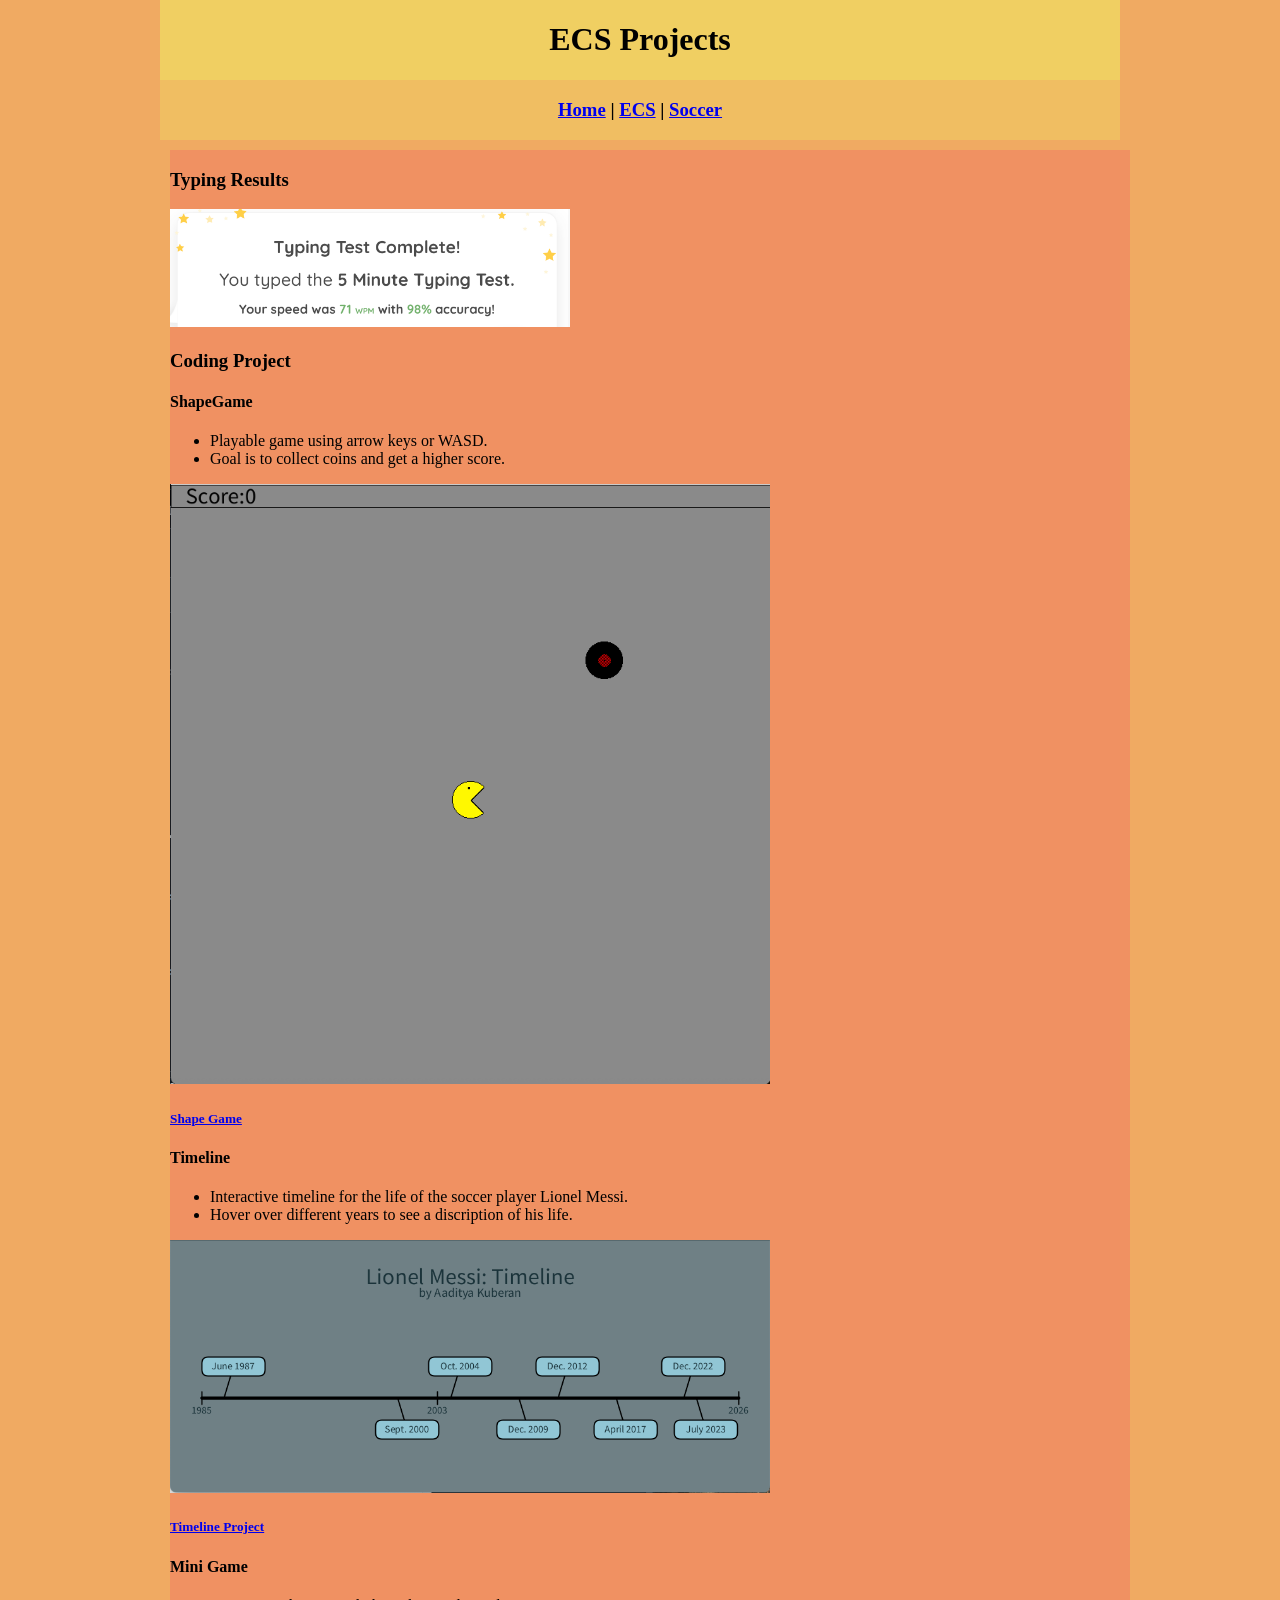
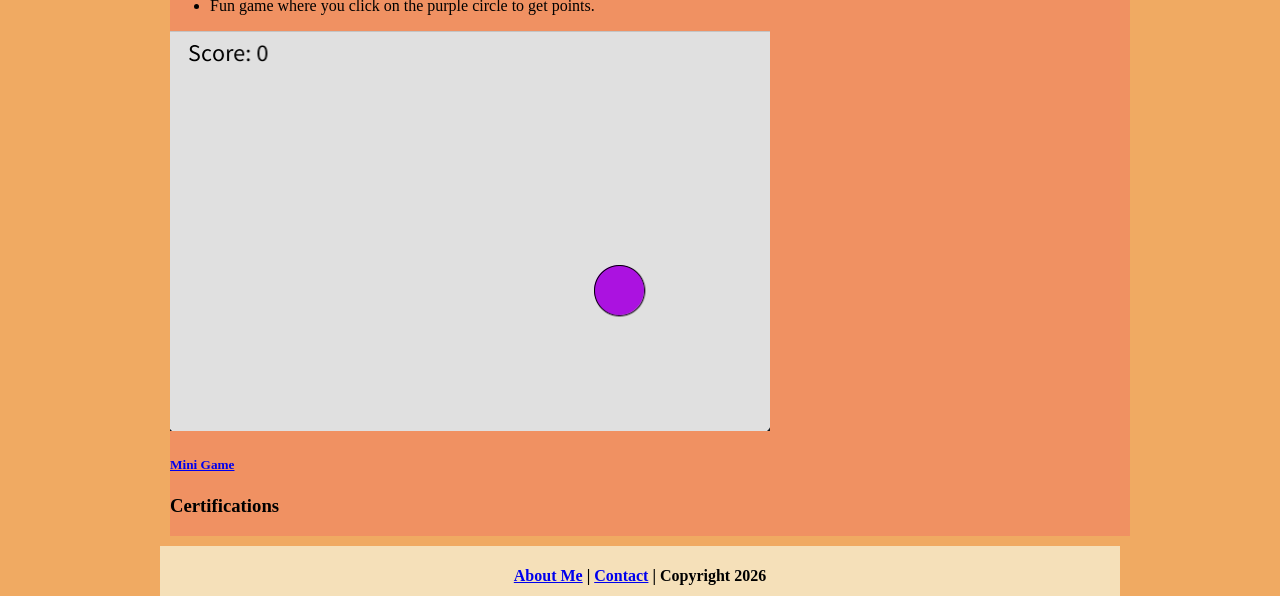
==== ECS/index.html @ 4d8dfa86 "Update index.html" ====
<!DOCTYPE html>
<html class="homePage">
<head>
	<!-- This is a comment! Text here will be ignored by the browser. -->
	<meta charset="UTF-8">
	<title>ECS Projects</title>
	<link href="../myCSS.css" rel="stylesheet" type="text/css">
</head>
<body>
<div class="container">
  <div class="header">
  	<h1>ECS Projects</h1>
  </div>
  <div class="nav">
    <h3><a href="../index.html">Home</a> | <a href="index.html">ECS</a> | <a href="../Soccer/index.html">Soccer</a></h3>
  </div>
  <div class="content">
	<h3>Typing Results</h3>
	  <img src="../images/TypingSpeedTest.png" alt="Typing Speed" width="400"/>
	<h3>Coding Project</h3>
	  <h4> ShapeGame </h4>
 		<ul>
			<li> Playable game using arrow keys or WASD. </li>
 			<li> Goal is to collect coins and get a higher score.</li>
 		</ul>
  		<img src="../images/Shapegame.png" alt="Shape" width="600" >
		<h5> <a href="ShapeGame.pde">Shape Game</a></h5>
	  <h4> Timeline </h4>
		 <ul>
			 <li>Interactive timeline for the life of the soccer player Lionel Messi.</li>
			 <li>Hover over different years to see a discription of his life.</li>
		 </ul>
		 <img src="../images/Timeline.png" alt="Timeline" width="600" >
		 <h5><a href="timeline.pde">Timeline Project</a></h5>
	  <h4> Mini Game </h4>
		 <ul>
			 <li>Fun game where you click on the purple circle to get points.</li>
		 </ul>
		 <img src="../images/Minigame.png" alt="Mini Game" width="600" >
		 <h5><a href="Mini_Game.pde">Mini Game</a></h5>
	<h3>Certifications</h3>
  </div>
  <div class="footer">
    <h4><a href="../aboutme.html">About Me</a> | <a href="mailto:425602@graniteschools.org">Contact</a> | Copyright 2026</h4>
  </div>
</div>
</body>
</html>
---- myCSS.css ----
@charset "UTF-8";
/* This is a comment! Text here will be ignored by the browser. */
body {
	margin: 0 auto;
}
.homePage {
	background: #F0AA62;
}
.container {
	width: 960px;
	margin: 0 auto;
}
.header {
	background: #F0CF62;
	text-align: center;
	margin: 0px;
	padding: 5;
	float: left;
	width: 100%;
	height: 80px;
	
}
.nav {
	background: #F0BE62;
	margin: 0px;
	padding: 5;
	float: left;
	width: 100%;
	height: 60px;
	text-align: center;
}
.content {
	background: #F09162;
	margin: 10px;
	float: left;
	width: 100%;
	text-align: left;
}
.footer {
	background: #F5E0B9;
	margin: 0px;
	float: left;
	width: 100%;
	height: 50px;
	text-align: center;
}
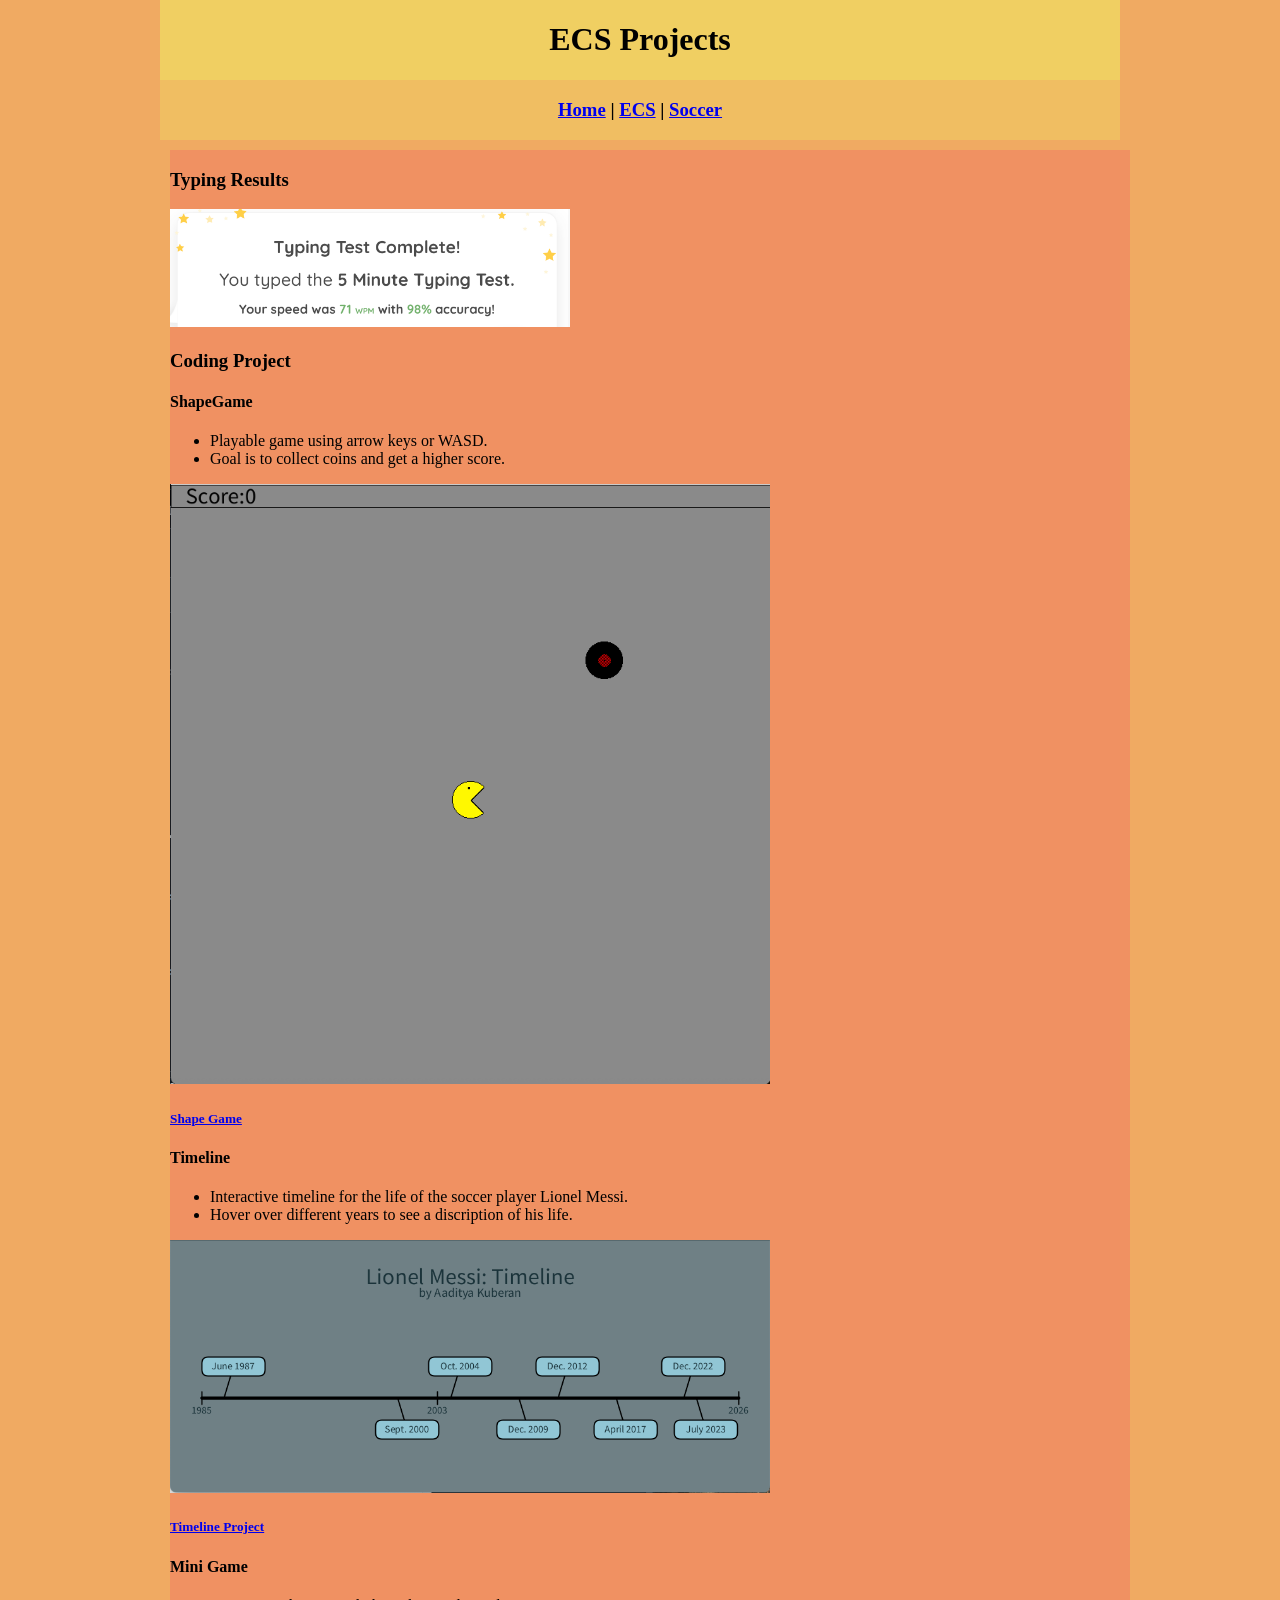
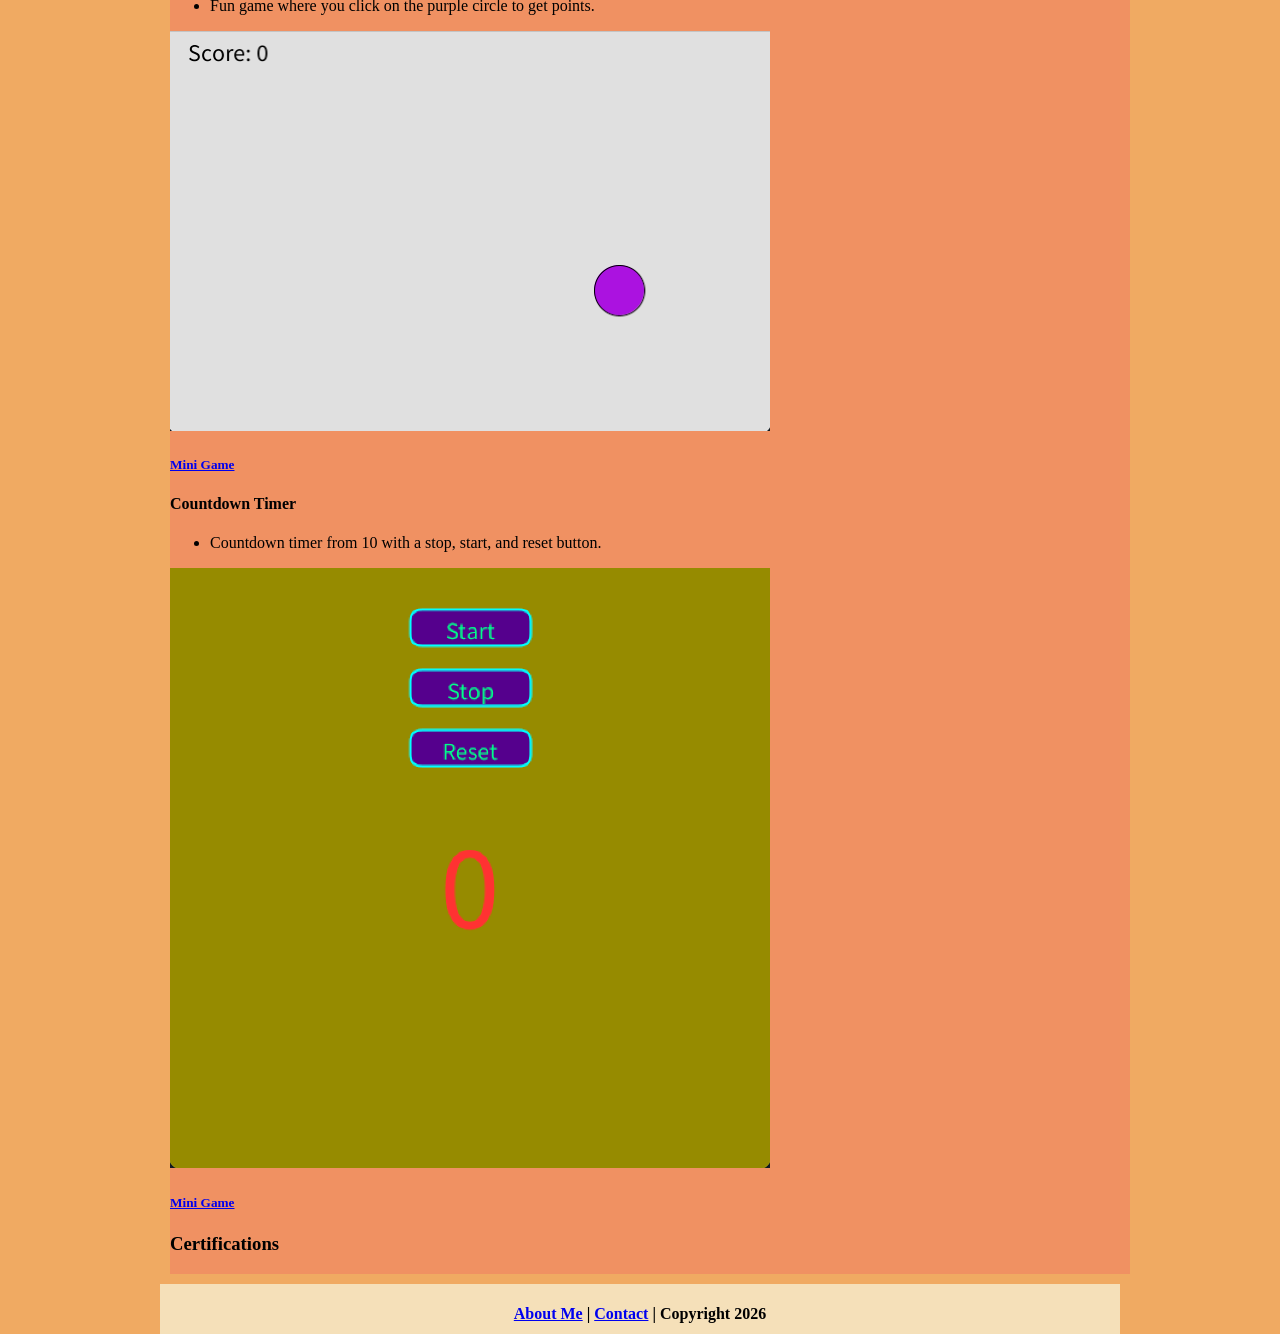
==== commit be4fd5ba: "Update index.html" ====
--- a/ECS/index.html
+++ b/ECS/index.html
@@ -38,6 +38,12 @@
 		 </ul>
 		 <img src="../images/Minigame.png" alt="Mini Game" width="600" >
 		 <h5><a href="Mini_Game.pde">Mini Game</a></h5>
+	  <h4> Countdown Timer </h4>
+		 <ul>
+			 <li>Countdown timer from 10 with a stop, start, and reset button.</li>
+		 </ul>
+		 <img src="../images/timer.png" alt="Countdown Timer" width="600" >
+		 <h5><a href="Timer.pde.zip">Mini Game</a></h5>
 	<h3>Certifications</h3>
   </div>
   <div class="footer">
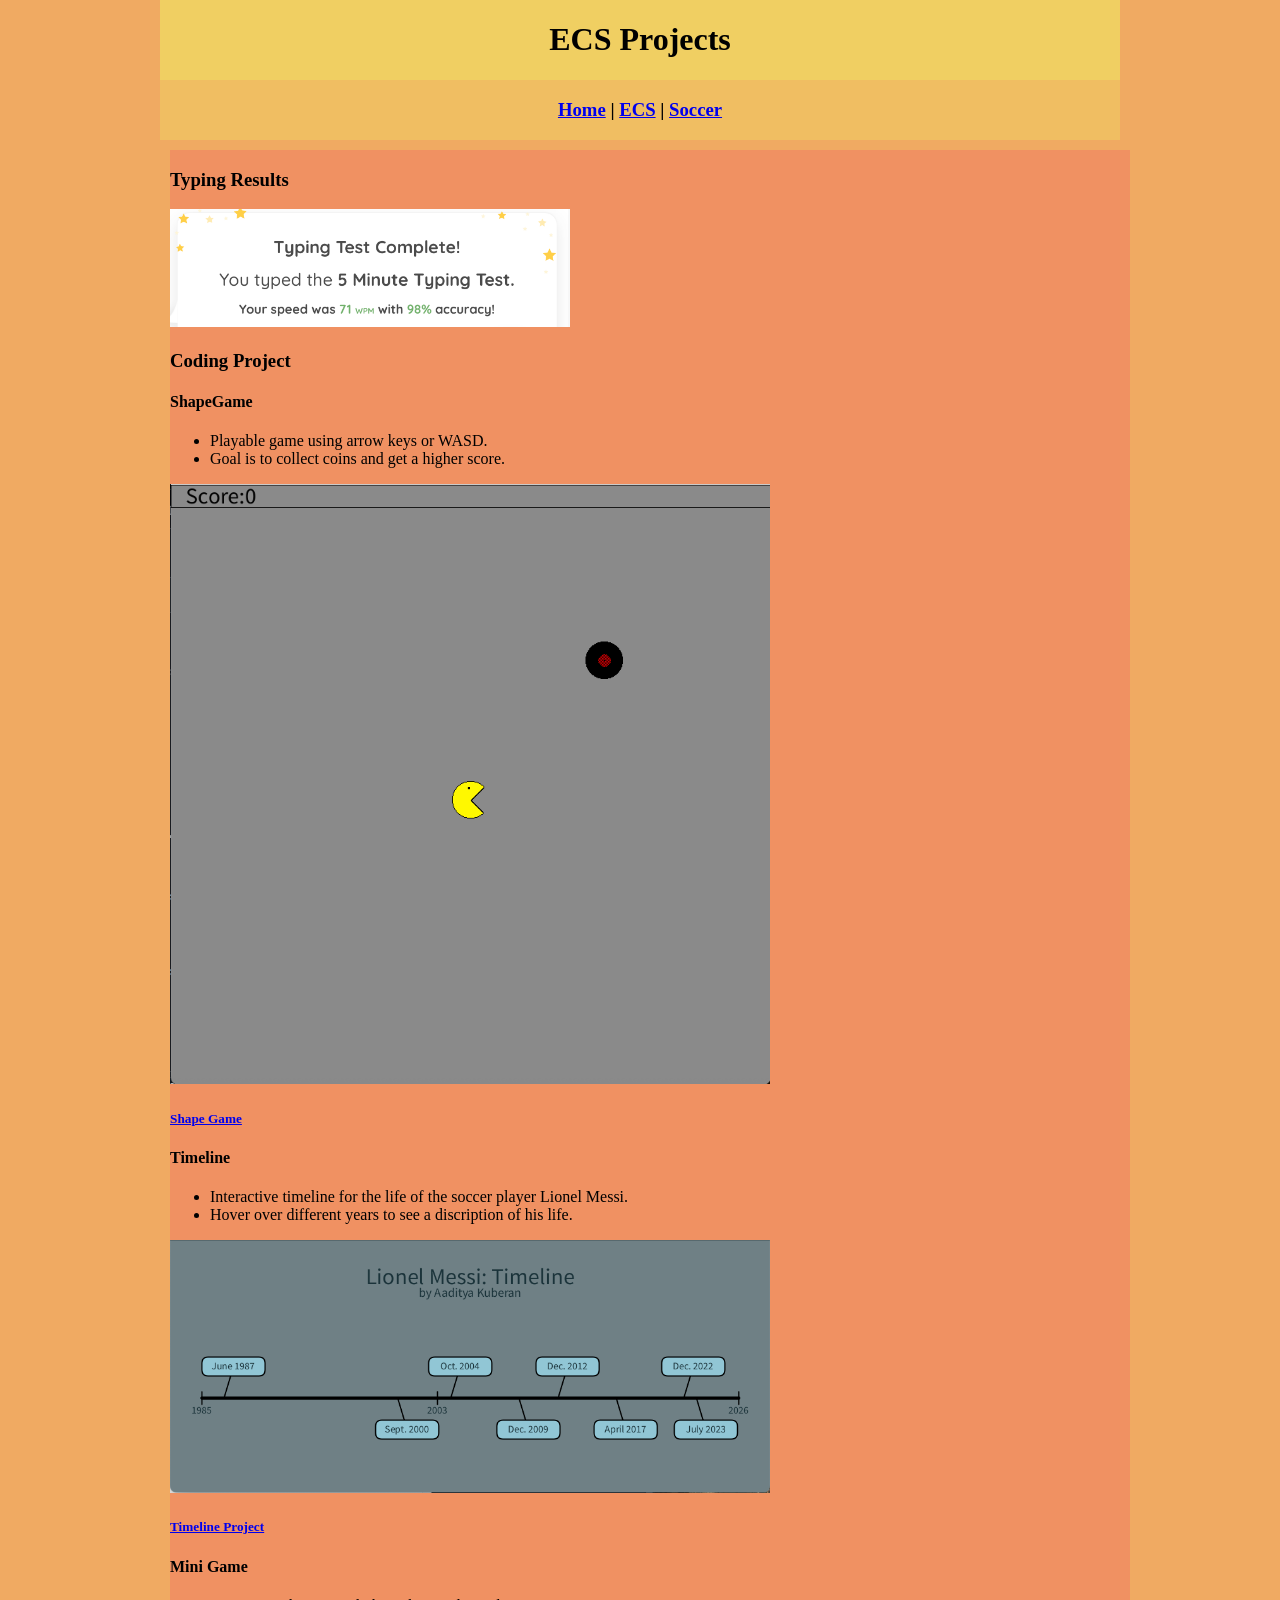
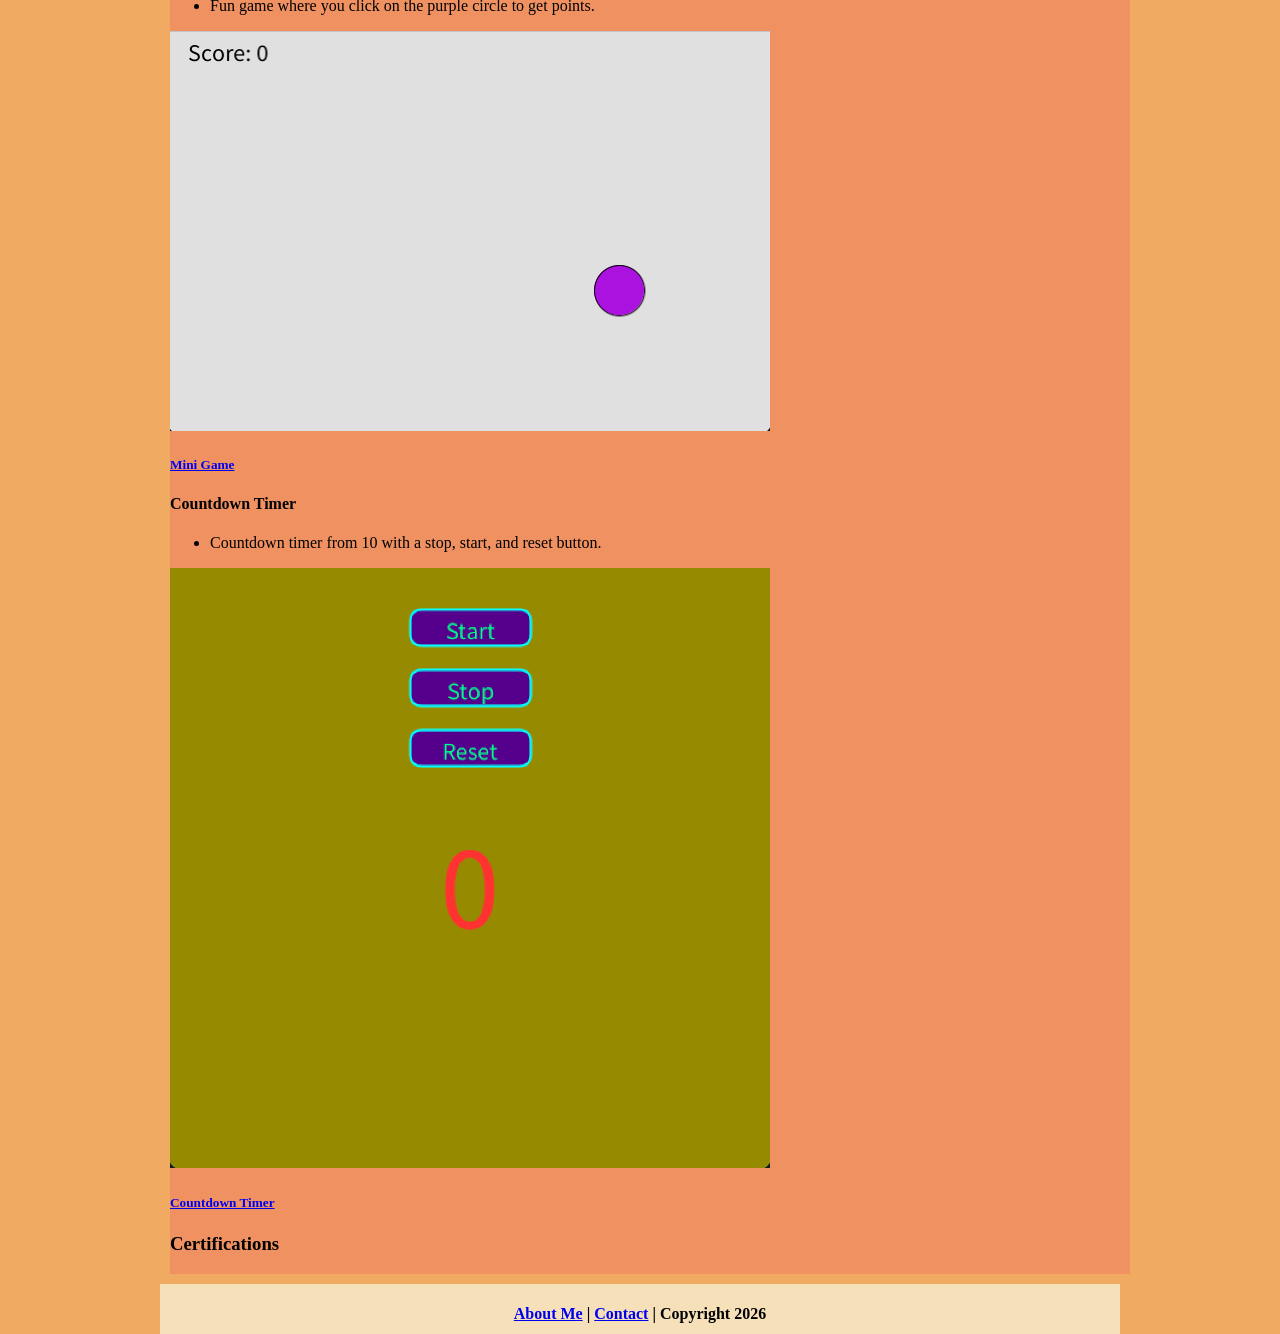
==== commit 1c8ff05a: "Update index.html" ====
--- a/ECS/index.html
+++ b/ECS/index.html
@@ -43,7 +43,7 @@
 			 <li>Countdown timer from 10 with a stop, start, and reset button.</li>
 		 </ul>
 		 <img src="../images/timer.png" alt="Countdown Timer" width="600" >
-		 <h5><a href="Timer.pde.zip">Mini Game</a></h5>
+		 <h5><a href="Timer.pde.zip">Countdown Timer</a></h5>
 	<h3>Certifications</h3>
   </div>
   <div class="footer">
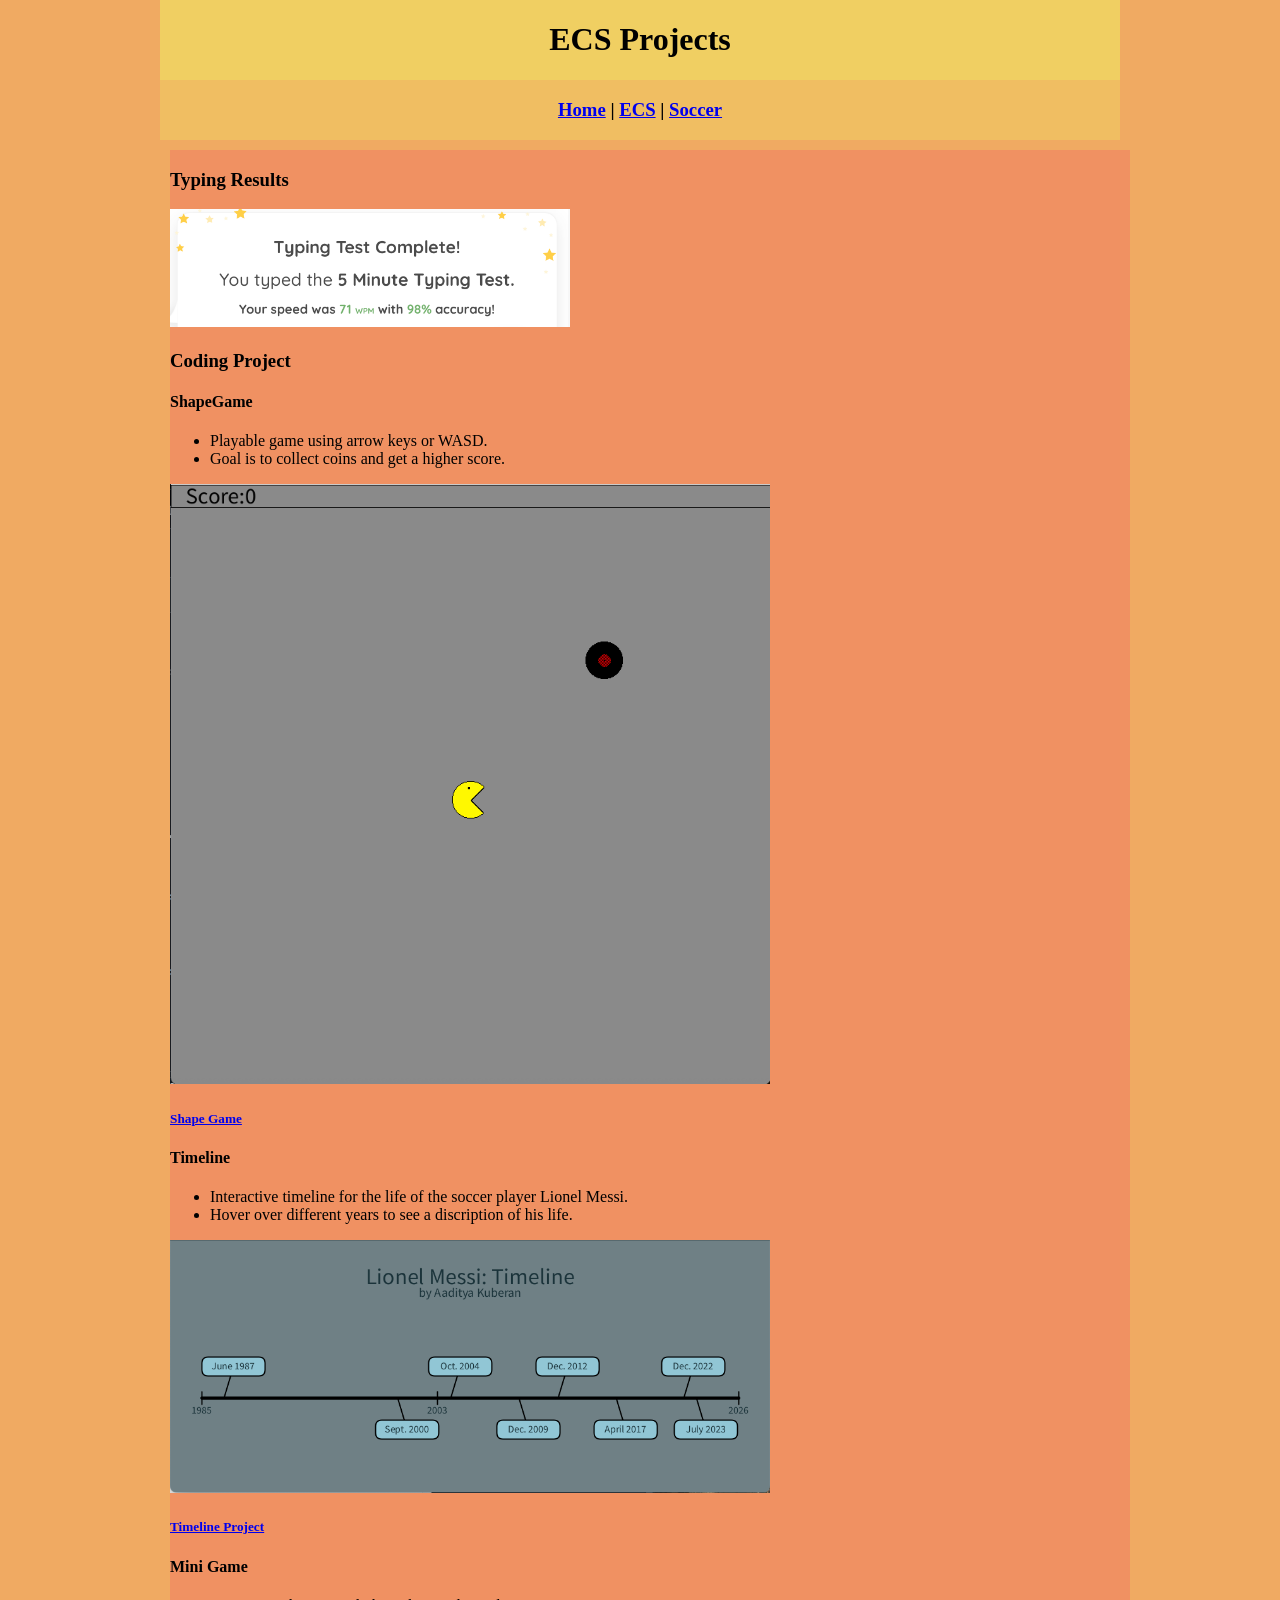
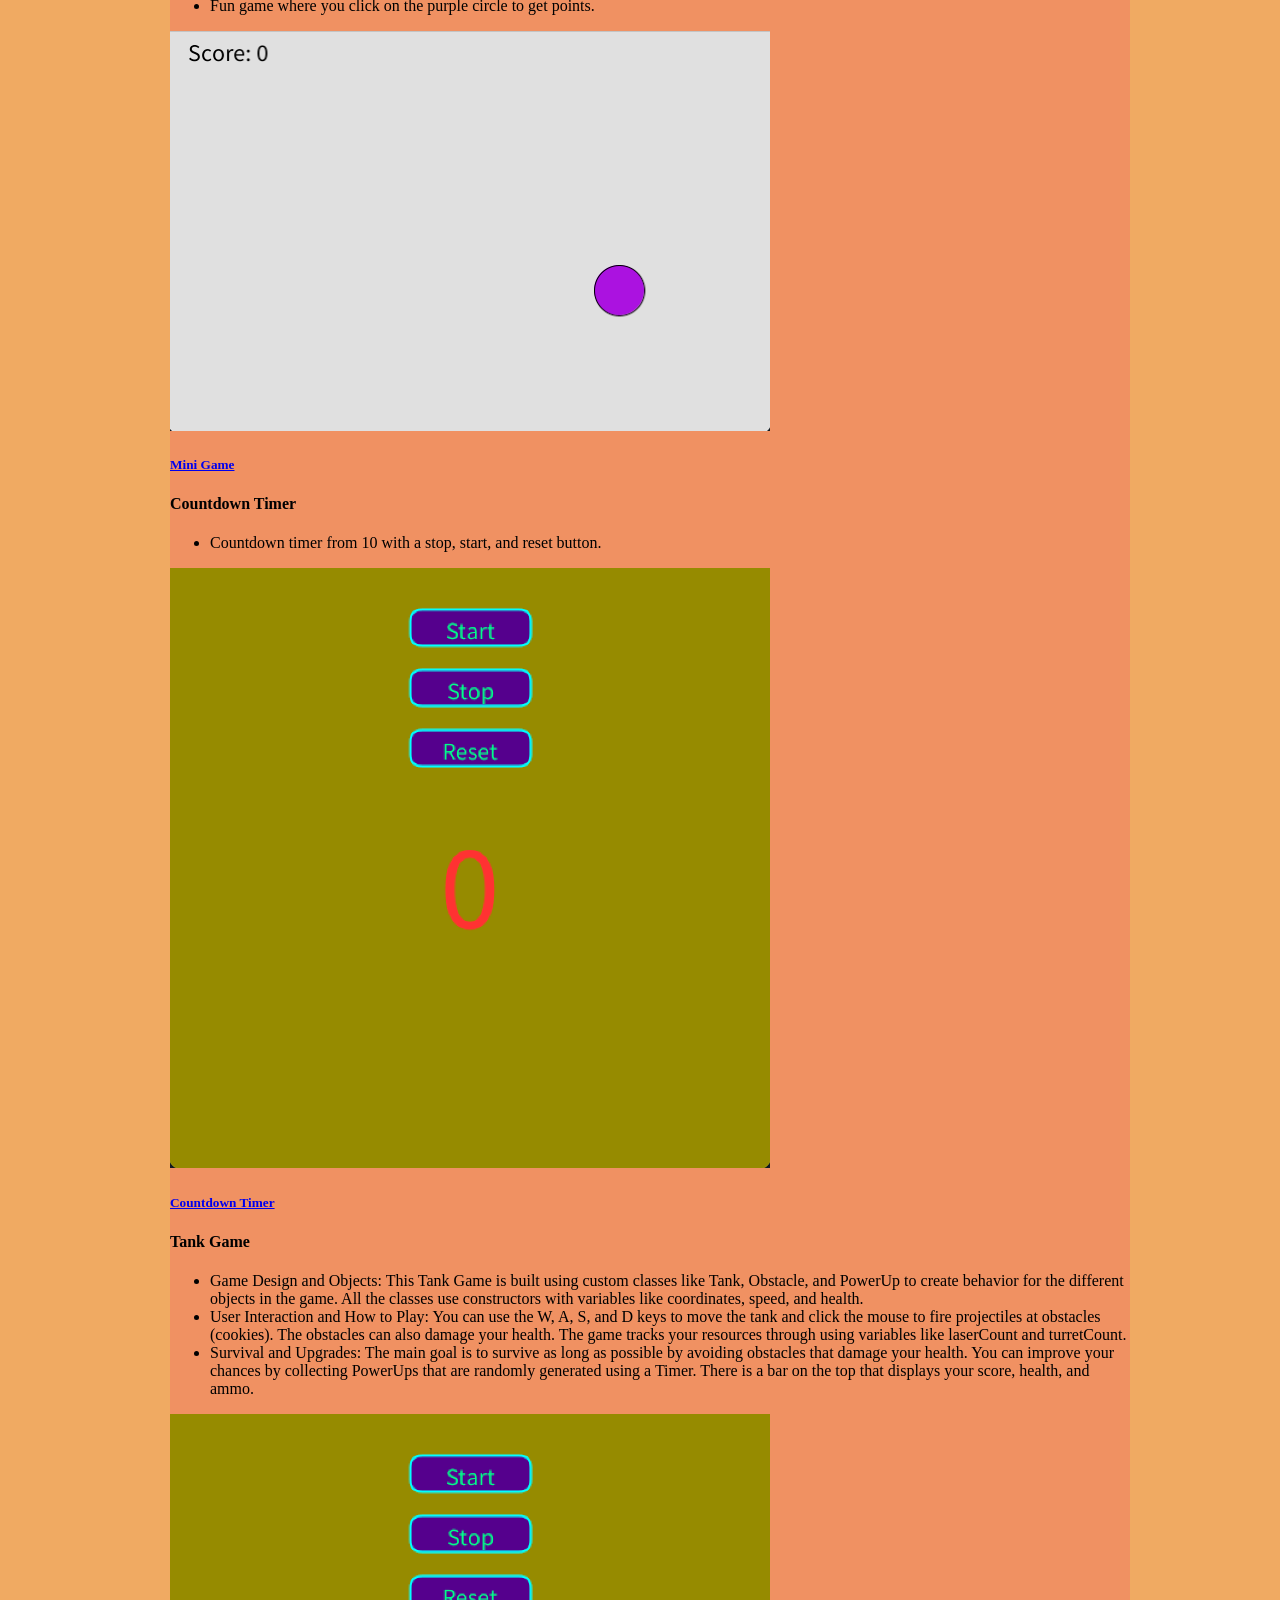
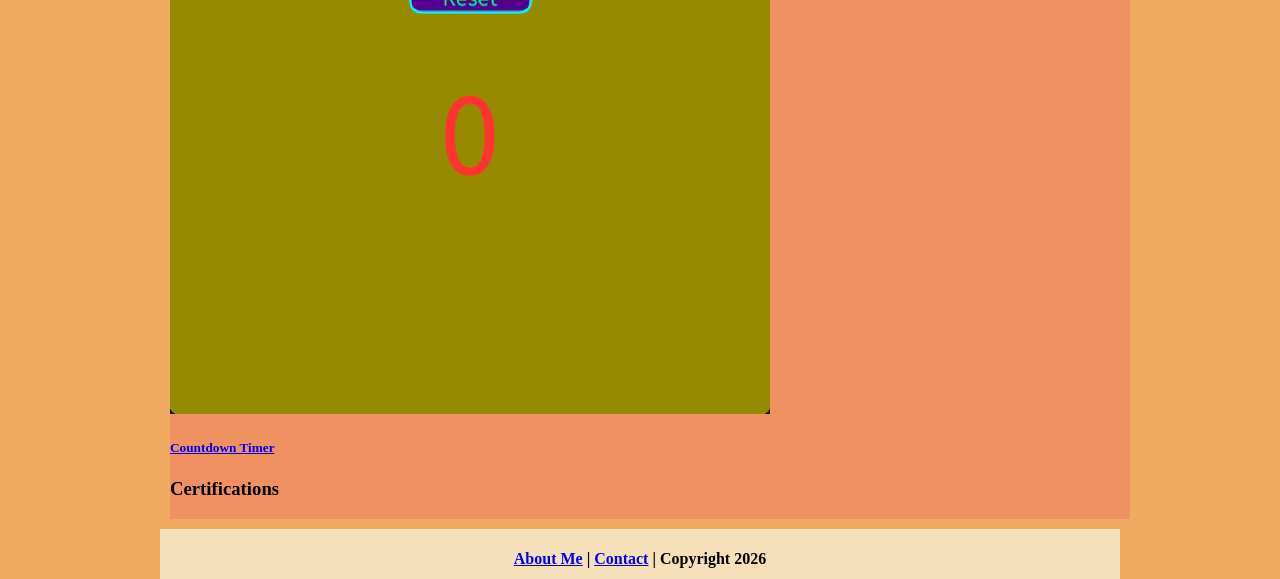
==== commit ad58150d: "Update index.html" ====
--- a/ECS/index.html
+++ b/ECS/index.html
@@ -44,6 +44,14 @@
 		 </ul>
 		 <img src="../images/timer.png" alt="Countdown Timer" width="600" >
 		 <h5><a href="Timer.pde.zip">Countdown Timer</a></h5>
+	  <h4> Tank Game </h4>
+		 <ul>
+			 <li>Game Design and Objects: This Tank Game is built using custom classes like Tank, Obstacle, and PowerUp to create behavior for the different objects in the game. All the classes use constructors with variables like coordinates, speed, and health.</li>
+			 <li>User Interaction and How to Play: You can use the W, A, S, and D keys to move the tank and click the mouse to fire projectiles at obstacles (cookies). The obstacles can also damage your health. The game tracks your resources through using variables like laserCount and turretCount.</li>
+			 <li>Survival and Upgrades: The main goal is to survive as long as possible by avoiding obstacles that damage your health. You can improve your chances by collecting PowerUps that are randomly generated using a Timer. There is a bar on the top that displays your score, health, and ammo.</li>
+		 </ul>
+		 <img src="../images/timer.png" alt="Countdown Timer" width="600" >
+		 <h5><a href="Timer.pde.zip">Countdown Timer</a></h5>
 	<h3>Certifications</h3>
   </div>
   <div class="footer">
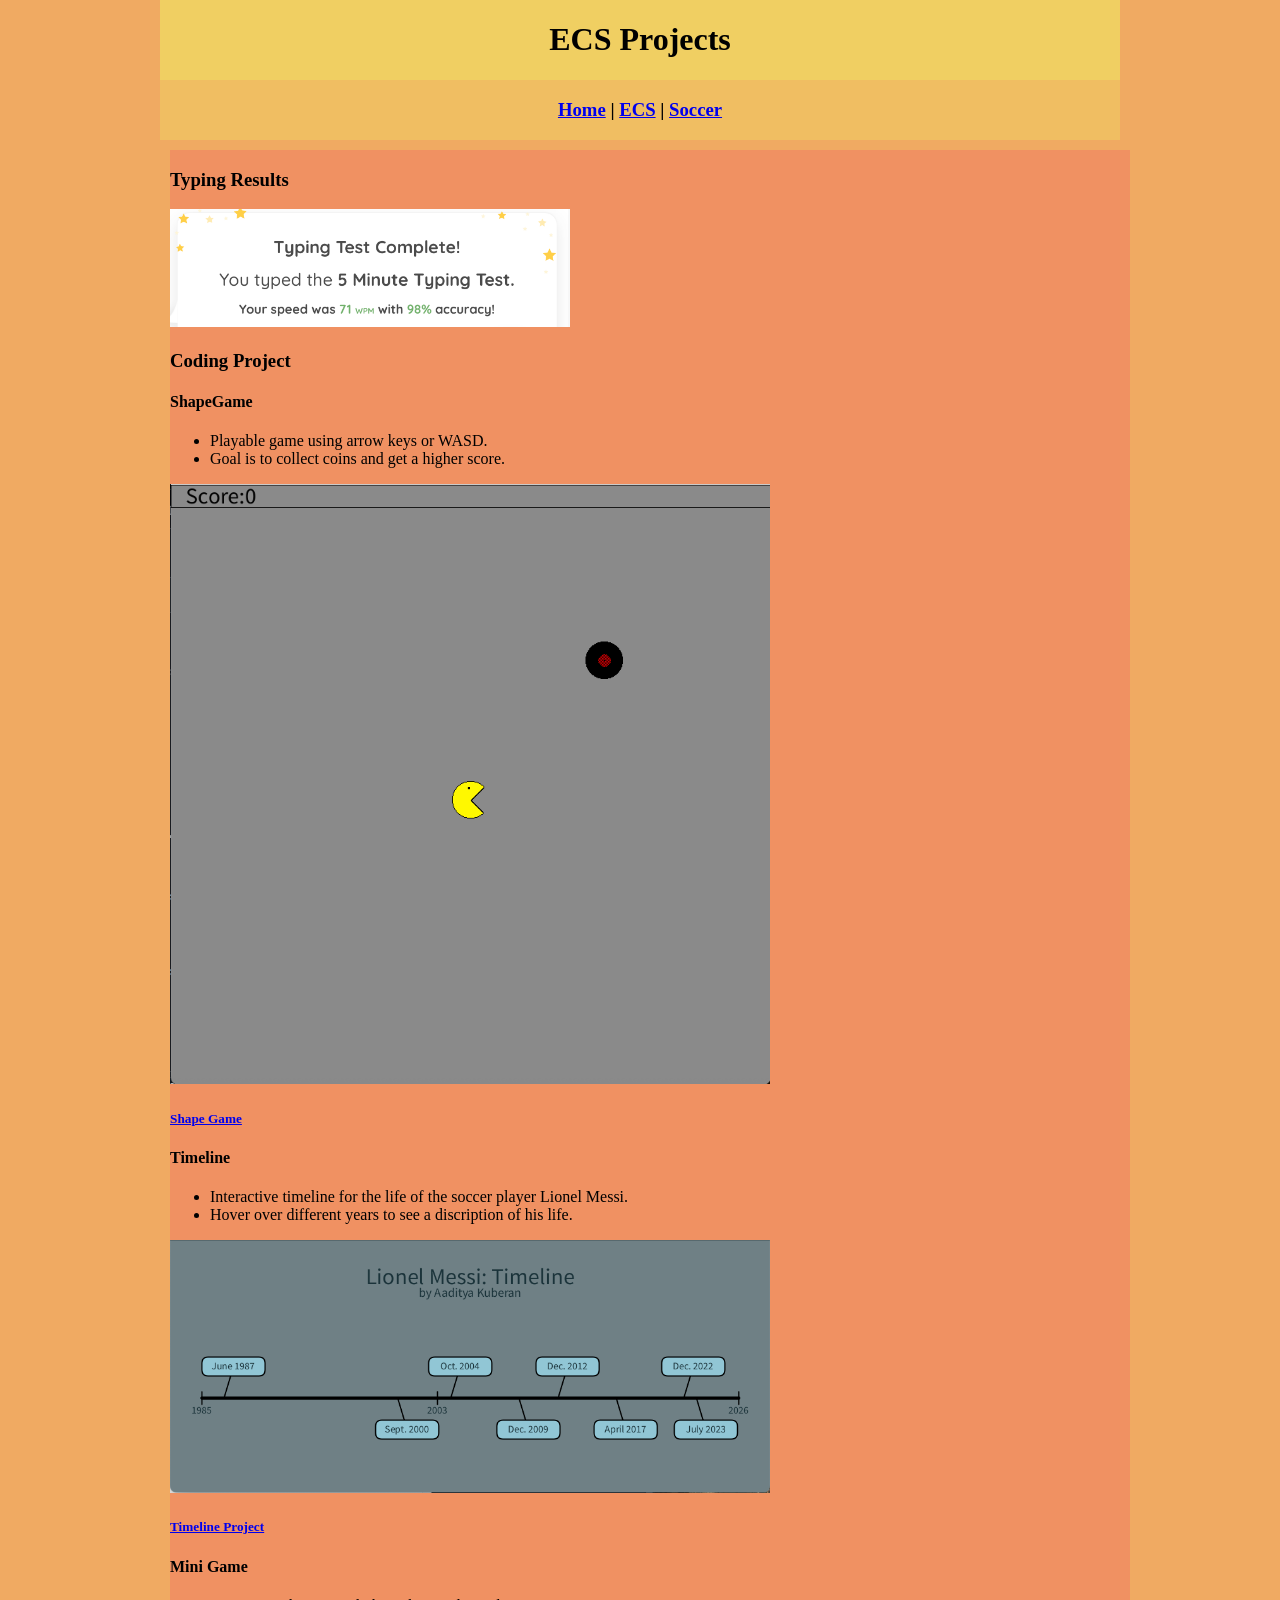
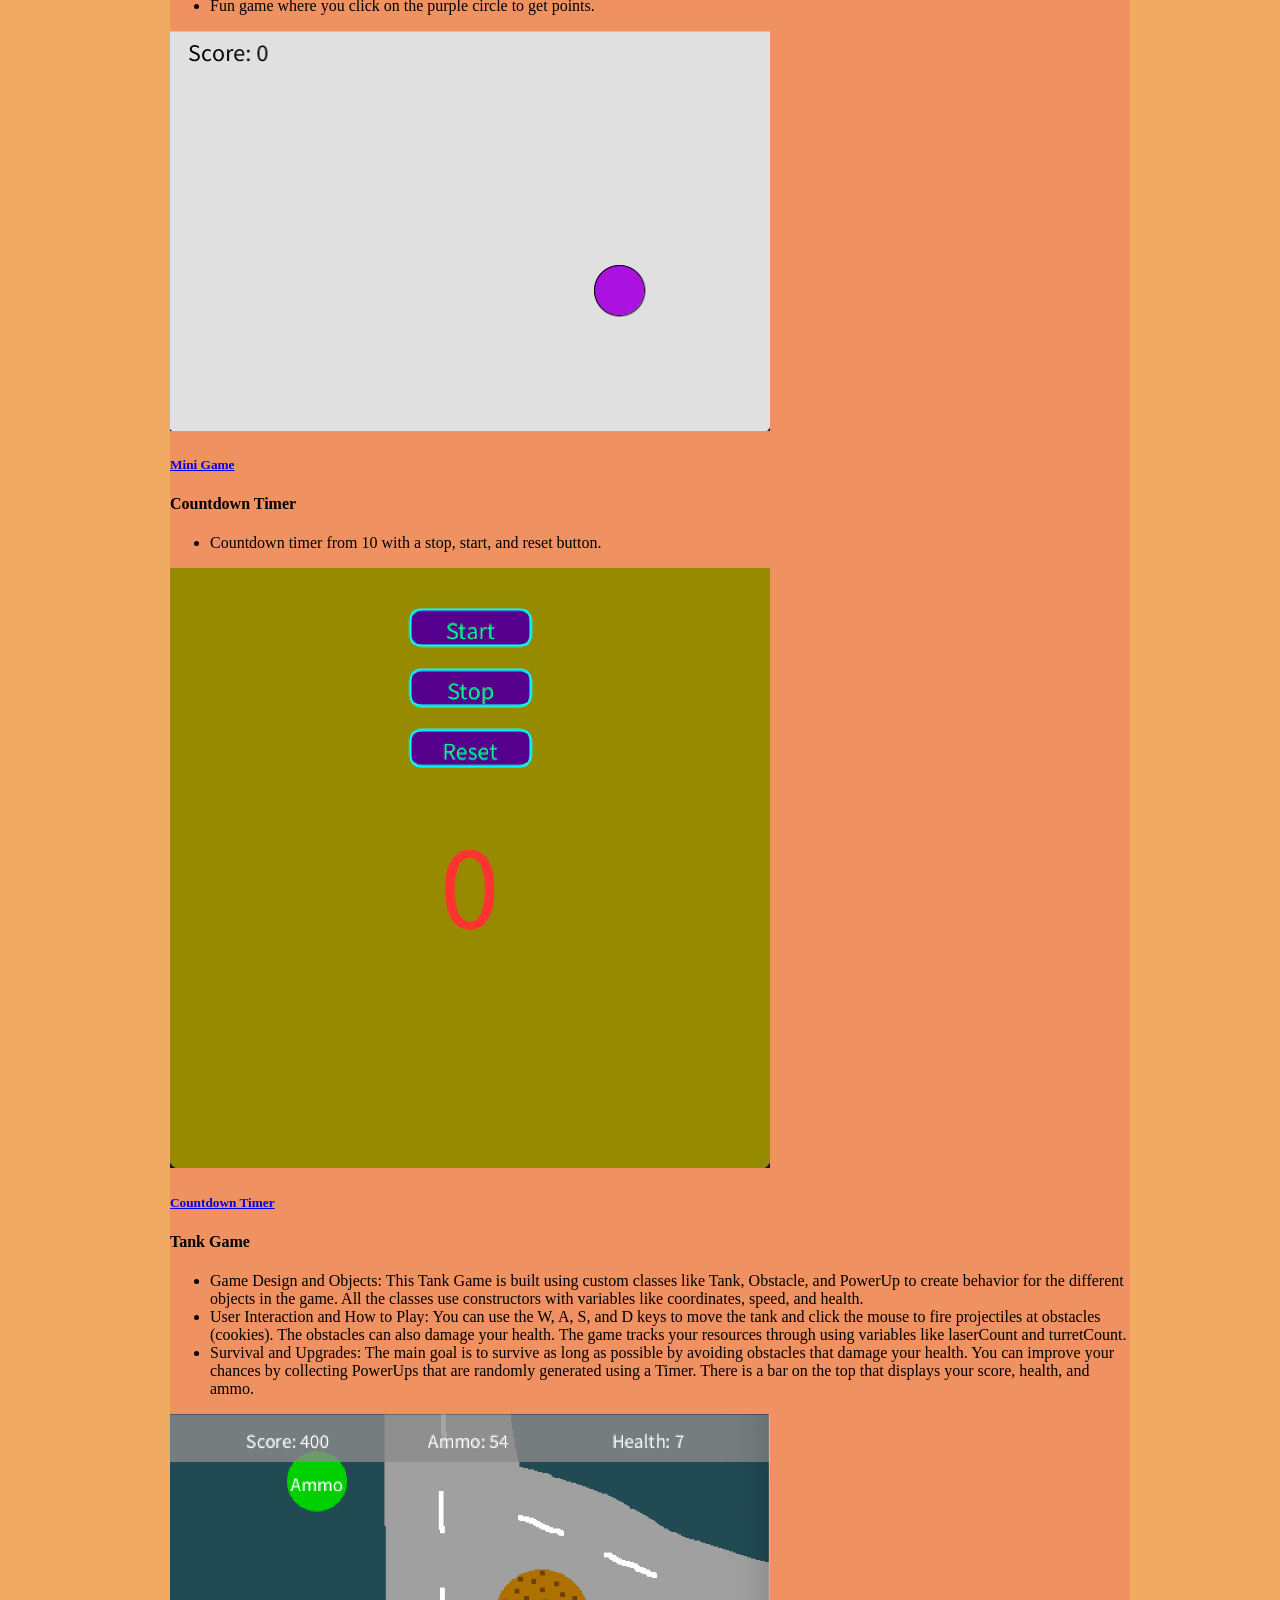
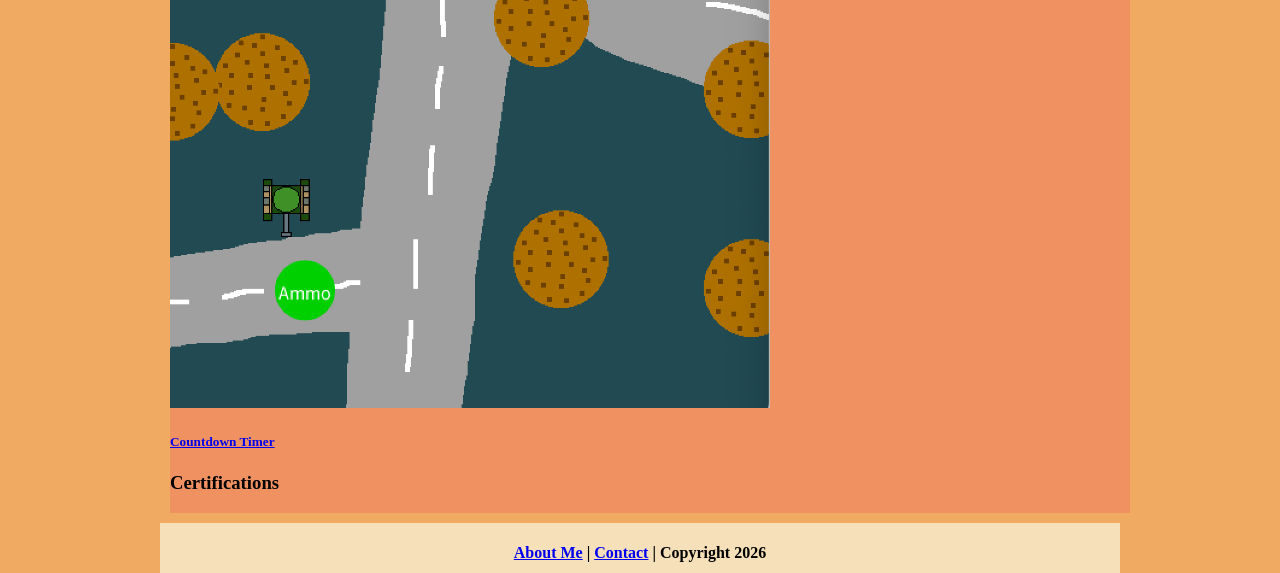
==== commit bd2284f4: "Update index.html" ====
--- a/ECS/index.html
+++ b/ECS/index.html
@@ -50,7 +50,7 @@
 			 <li>User Interaction and How to Play: You can use the W, A, S, and D keys to move the tank and click the mouse to fire projectiles at obstacles (cookies). The obstacles can also damage your health. The game tracks your resources through using variables like laserCount and turretCount.</li>
 			 <li>Survival and Upgrades: The main goal is to survive as long as possible by avoiding obstacles that damage your health. You can improve your chances by collecting PowerUps that are randomly generated using a Timer. There is a bar on the top that displays your score, health, and ammo.</li>
 		 </ul>
-		 <img src="../images/timer.png" alt="Countdown Timer" width="600" >
+		 <img src="../images/TankGame.png" alt="TankGame" width="600" >
 		 <h5><a href="Timer.pde.zip">Countdown Timer</a></h5>
 	<h3>Certifications</h3>
   </div>
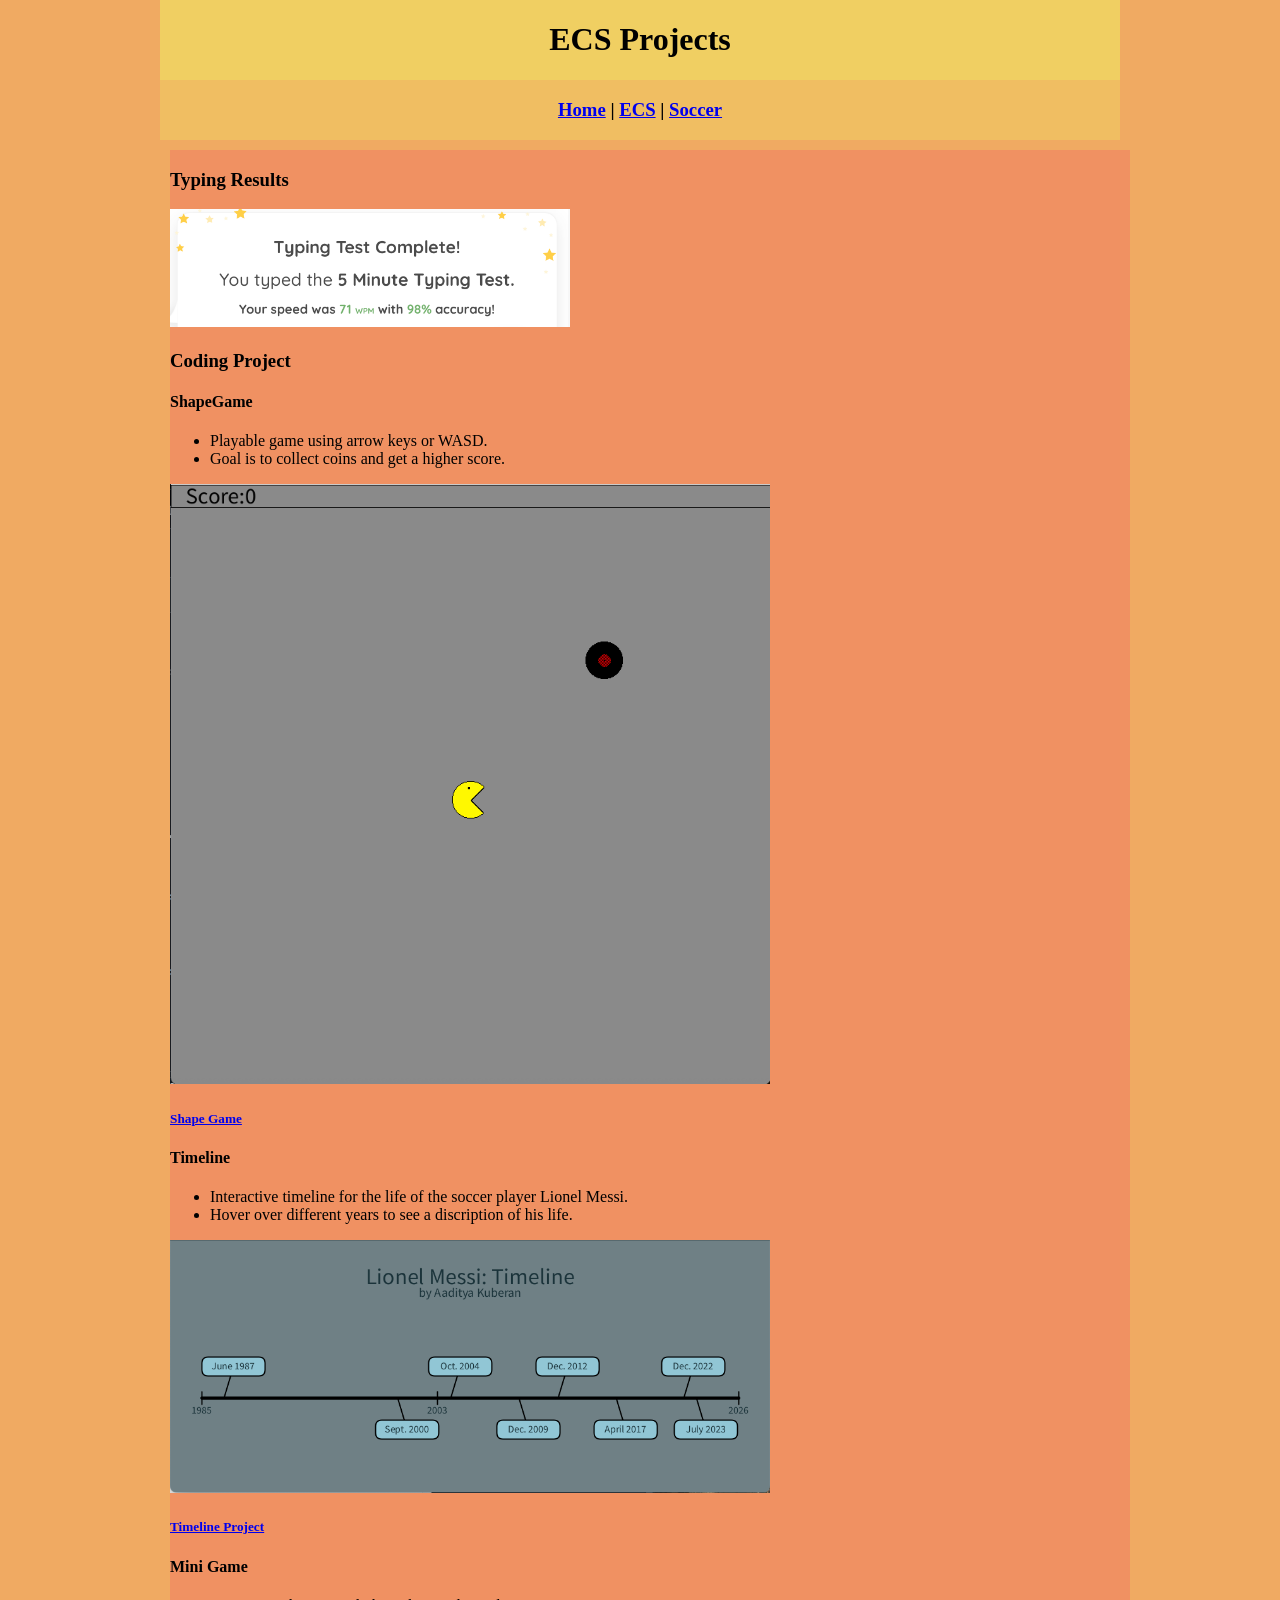
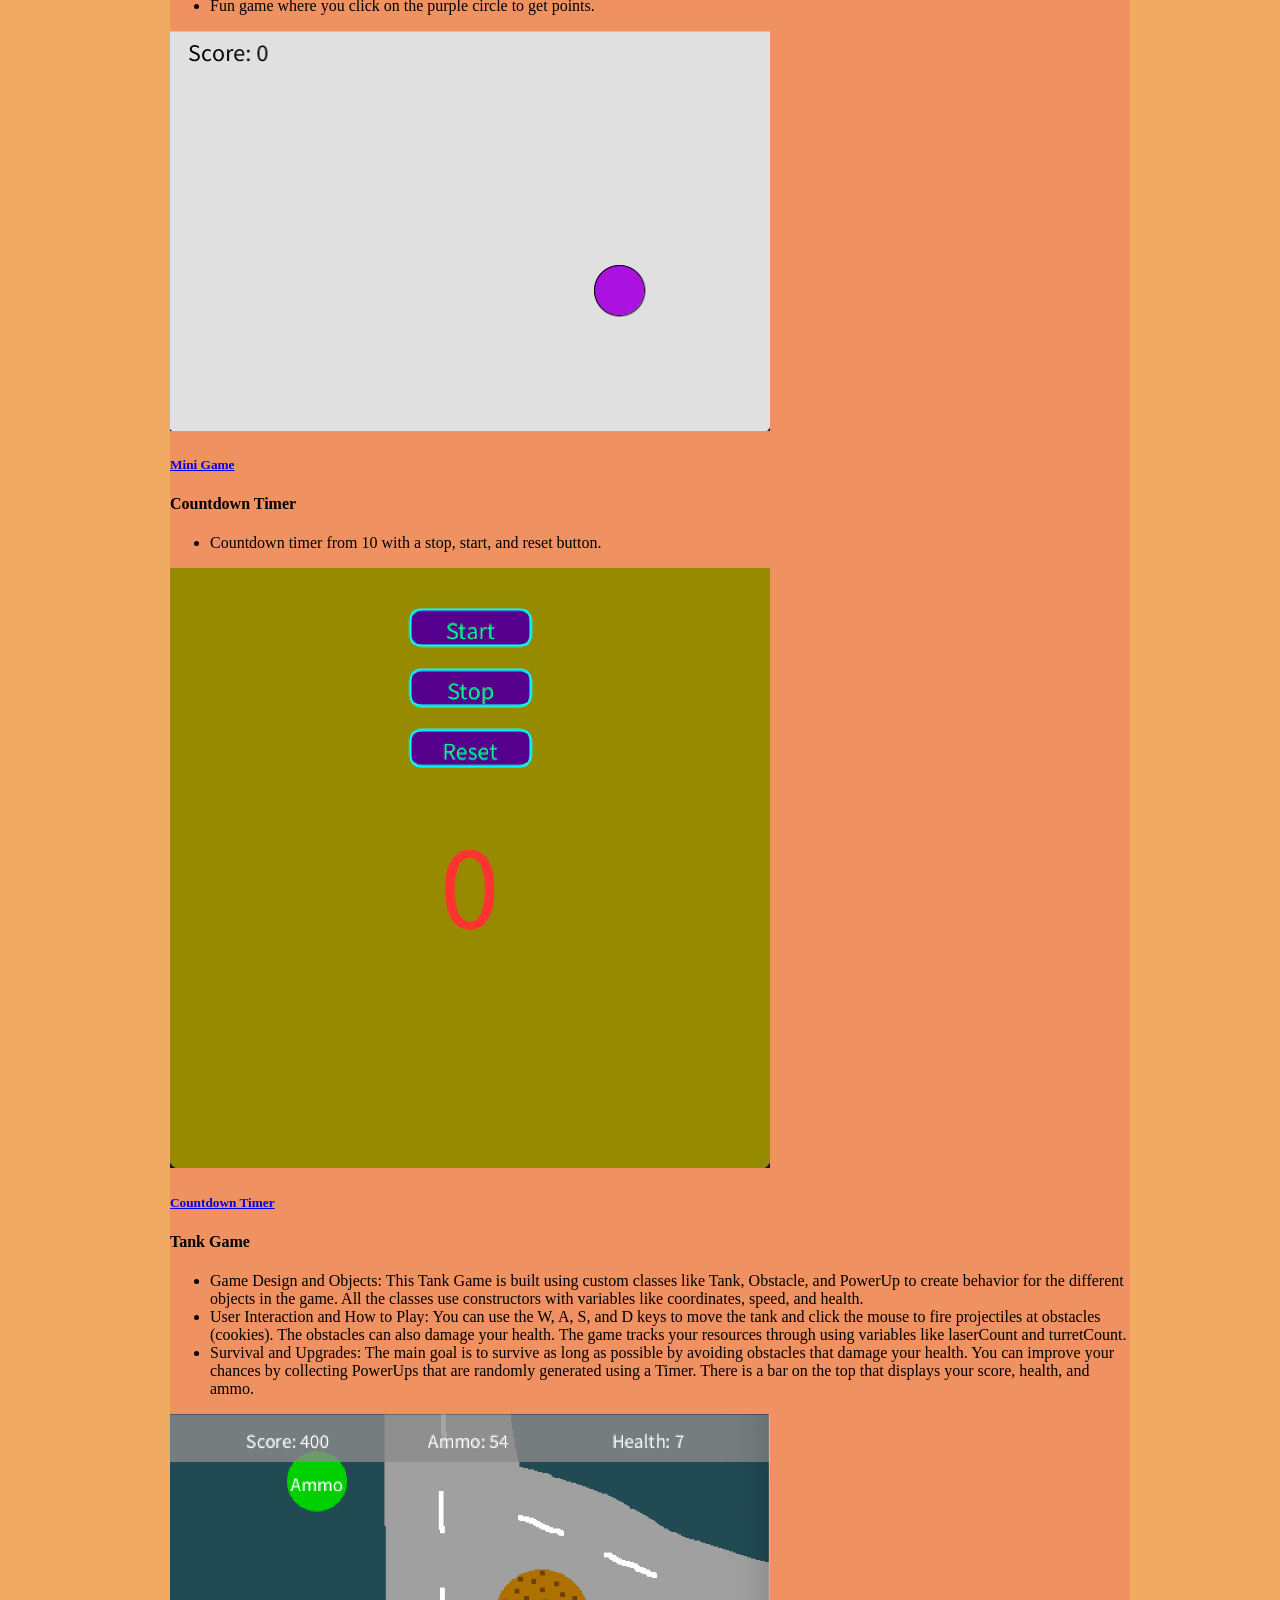
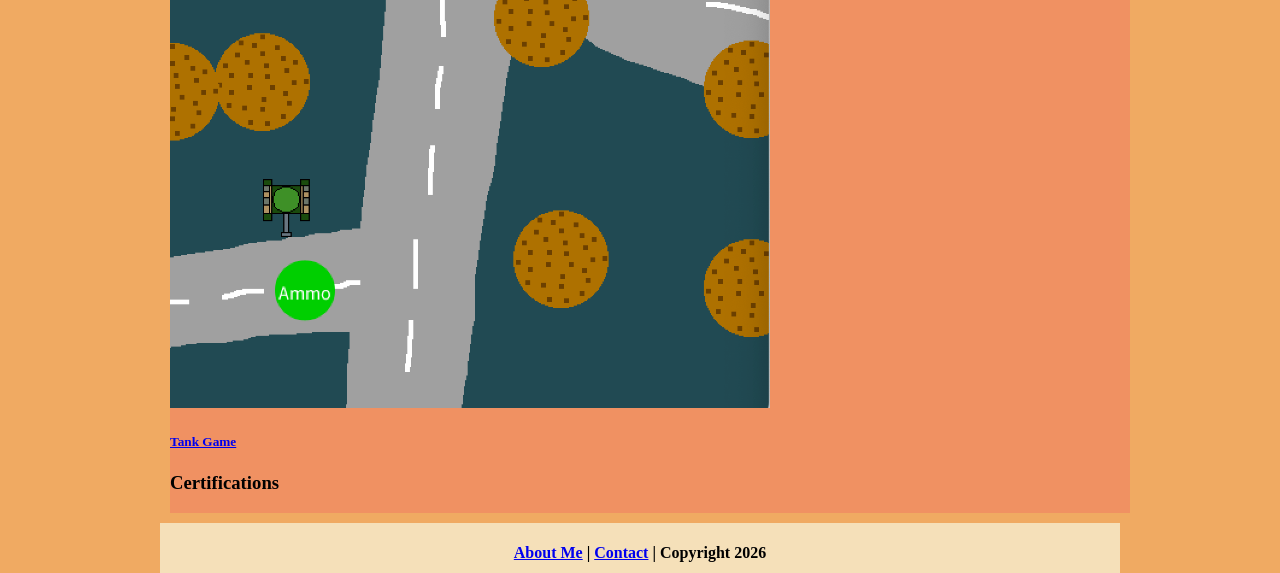
==== commit a9e41eeb: "Update index.html" ====
--- a/ECS/index.html
+++ b/ECS/index.html
@@ -51,7 +51,7 @@
 			 <li>Survival and Upgrades: The main goal is to survive as long as possible by avoiding obstacles that damage your health. You can improve your chances by collecting PowerUps that are randomly generated using a Timer. There is a bar on the top that displays your score, health, and ammo.</li>
 		 </ul>
 		 <img src="../images/TankGame.png" alt="TankGame" width="600" >
-		 <h5><a href="Timer.pde.zip">Countdown Timer</a></h5>
+		 <h5><a href="https://github.com/AadityaK-coder/ECSportfolio/tree/main/ECS/TankGame">Tank Game</a></h5>
 	<h3>Certifications</h3>
   </div>
   <div class="footer">
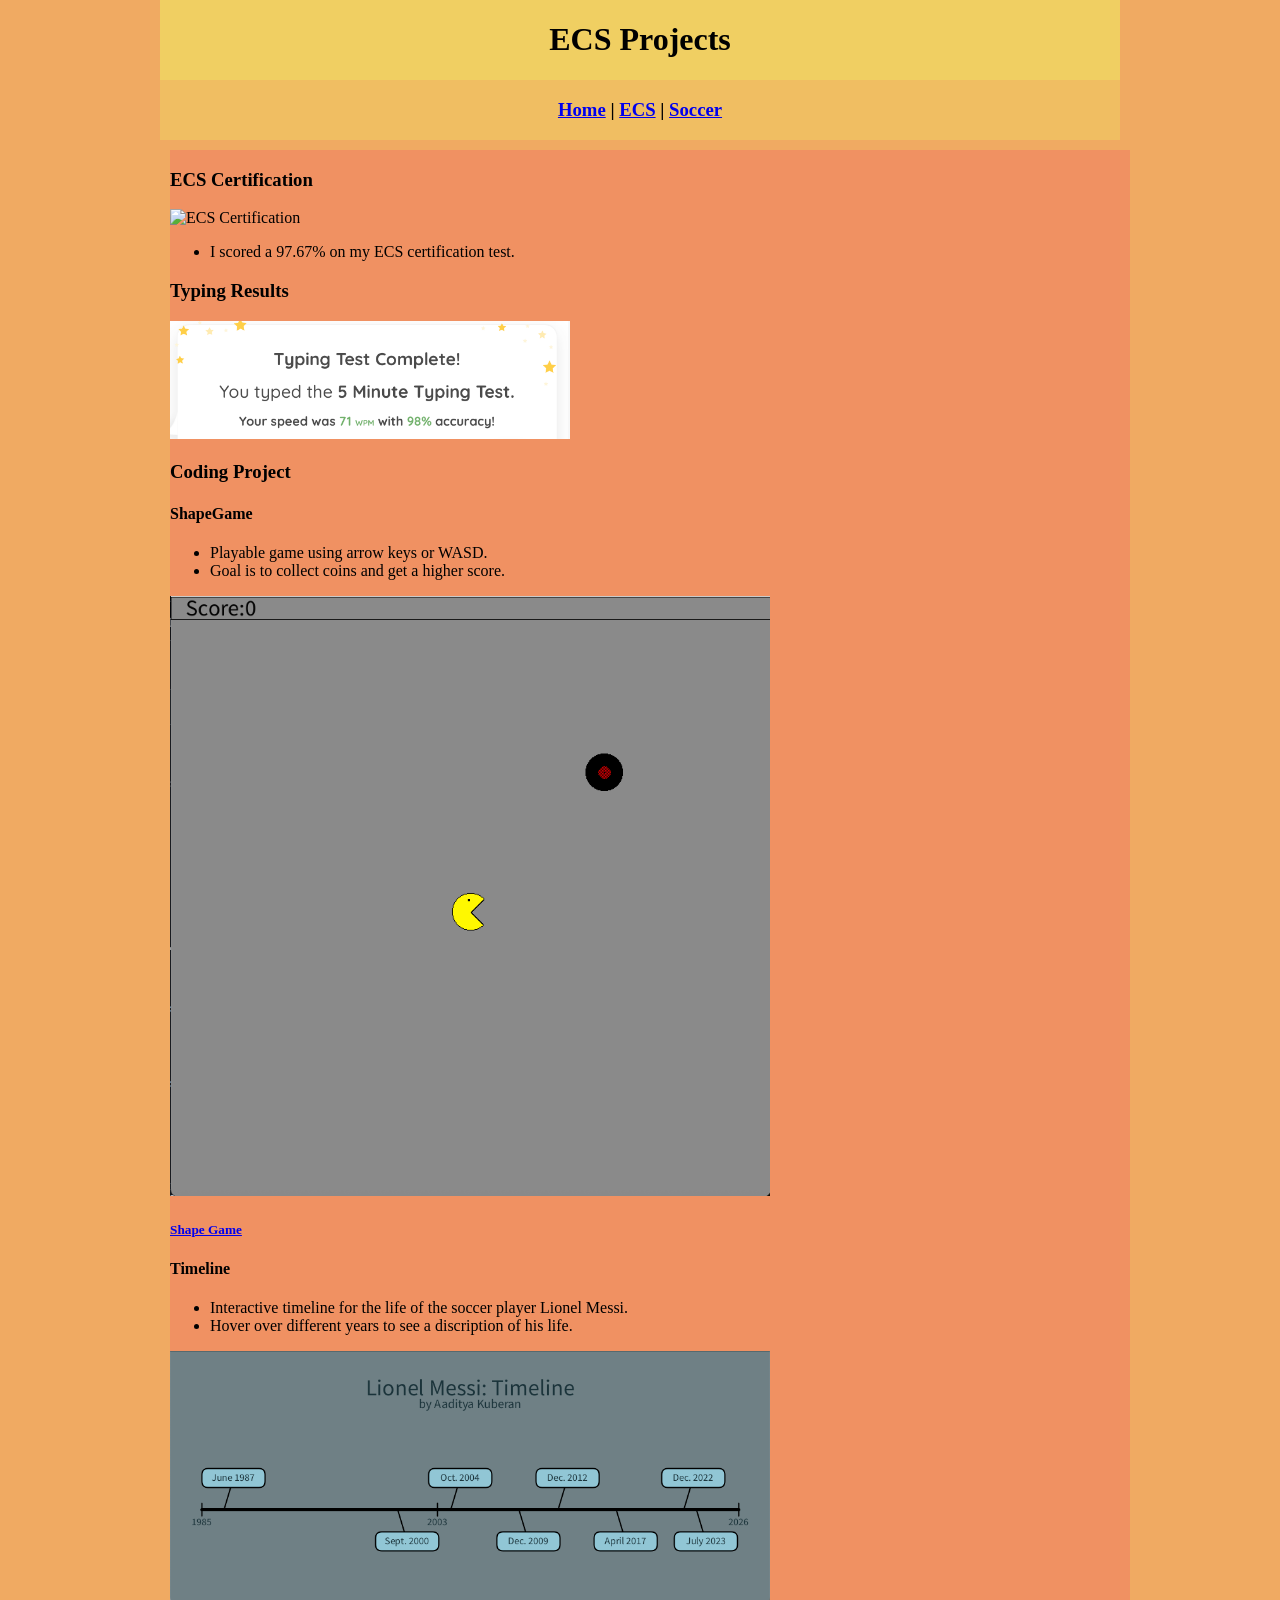
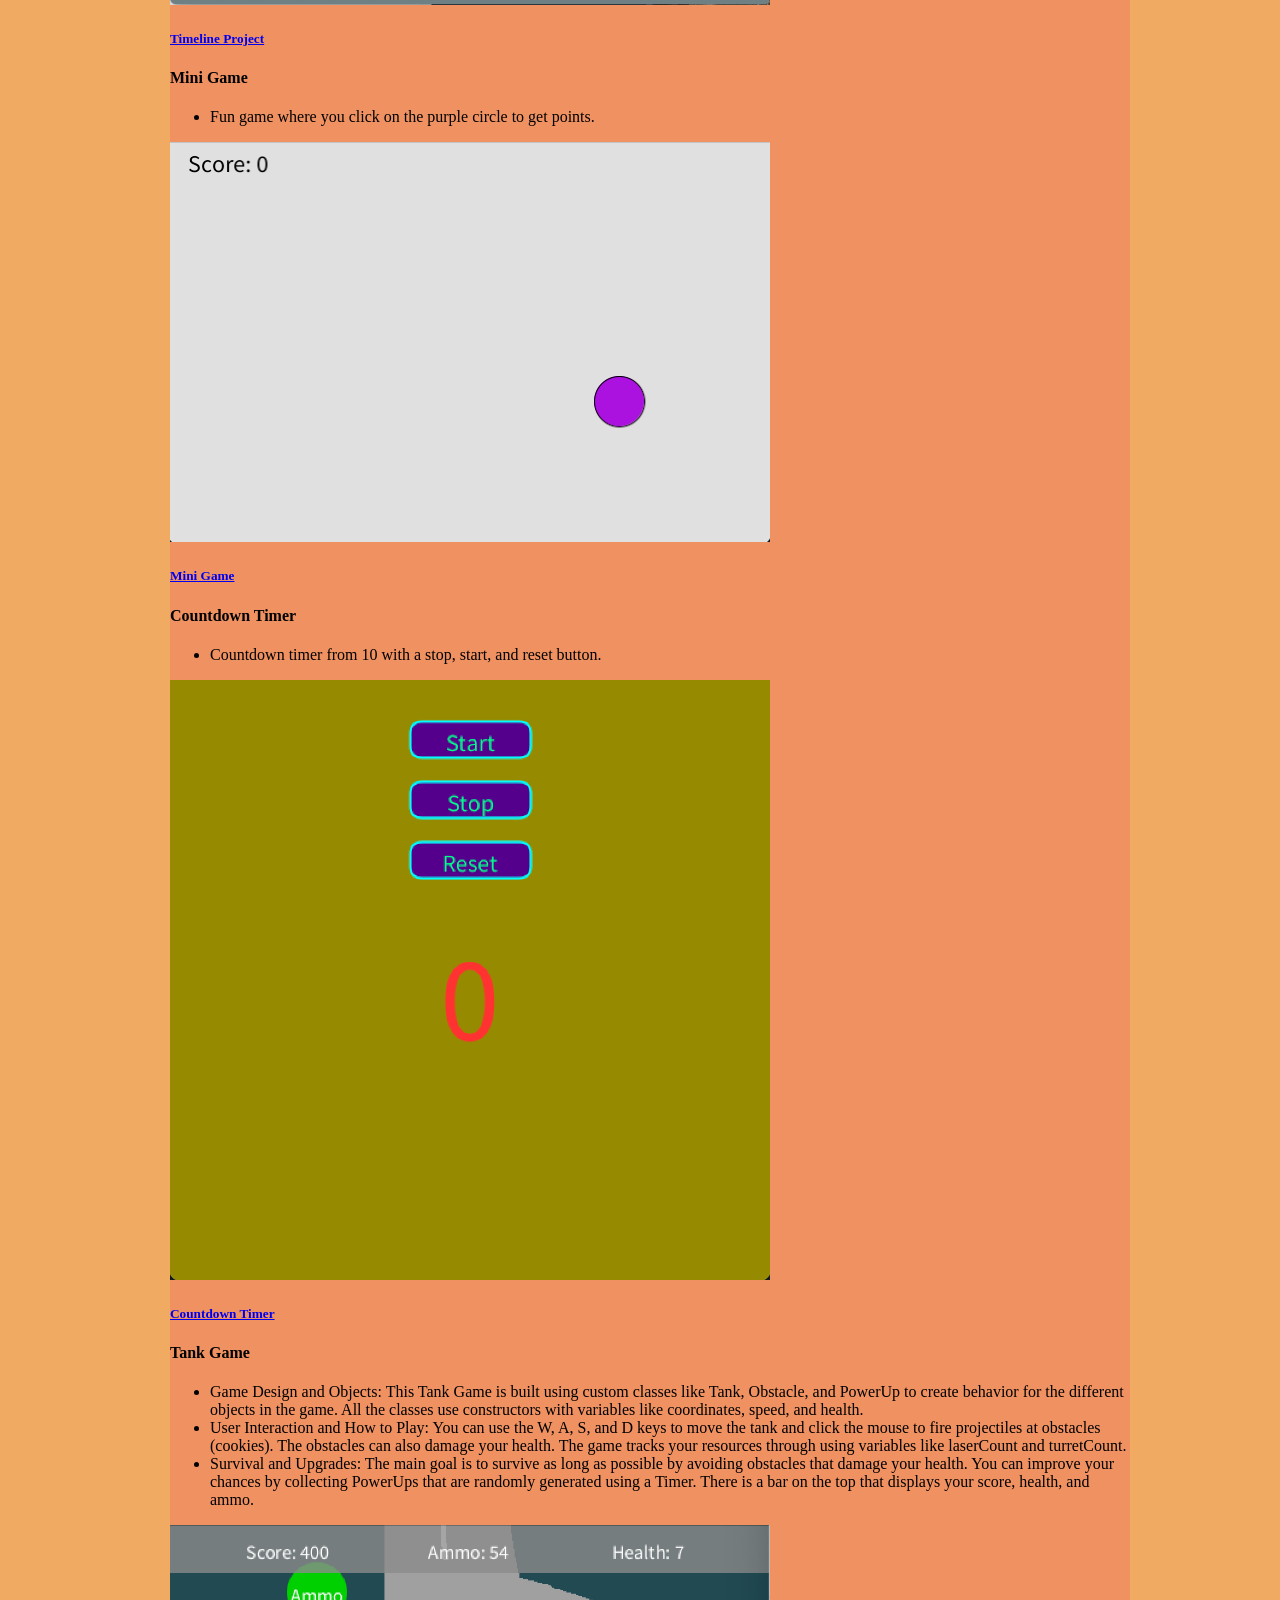
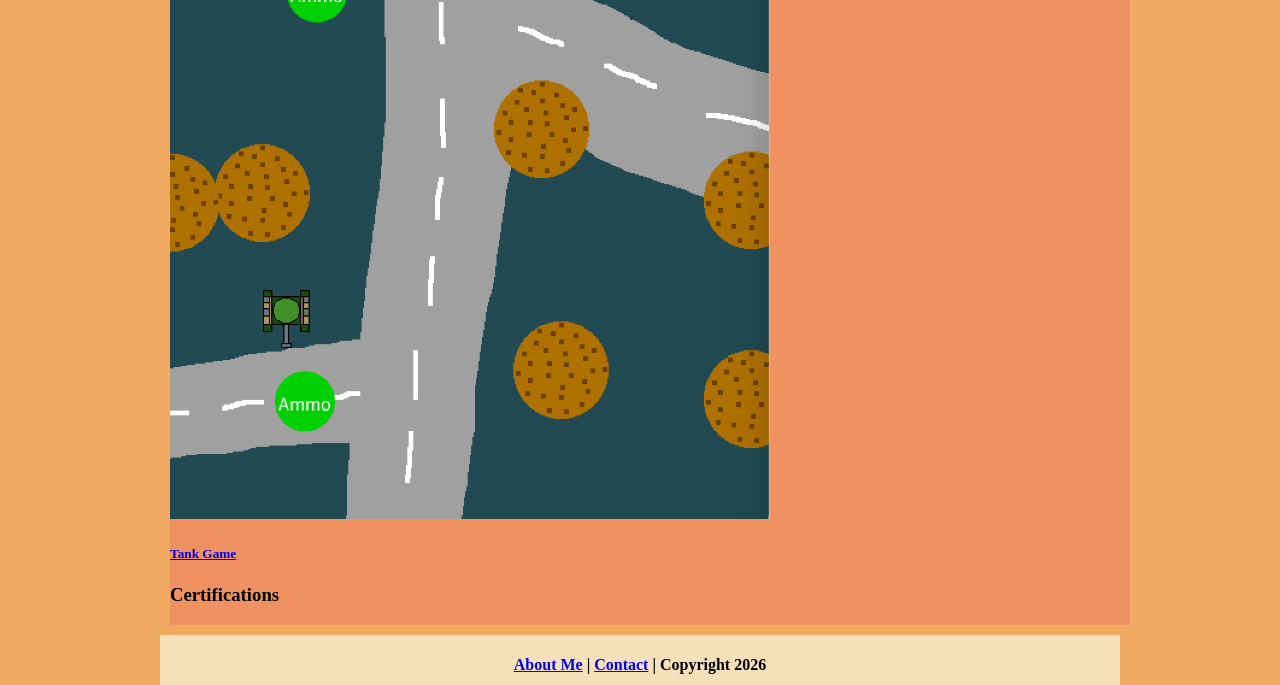
==== commit 59e2966f: "Update index.html" ====
--- a/ECS/index.html
+++ b/ECS/index.html
@@ -15,6 +15,11 @@
     <h3><a href="../index.html">Home</a> | <a href="index.html">ECS</a> | <a href="../Soccer/index.html">Soccer</a></h3>
   </div>
   <div class="content">
+	<h3>ECS Certification</h3>
+	  <img src="../images/ECScertification.png" alt="ECS Certification" width="400"/>
+		<ul>
+			<li> I scored a 97.67% on my ECS certification test. </li>
+ 		</ul>
 	<h3>Typing Results</h3>
 	  <img src="../images/TypingSpeedTest.png" alt="Typing Speed" width="400"/>
 	<h3>Coding Project</h3>
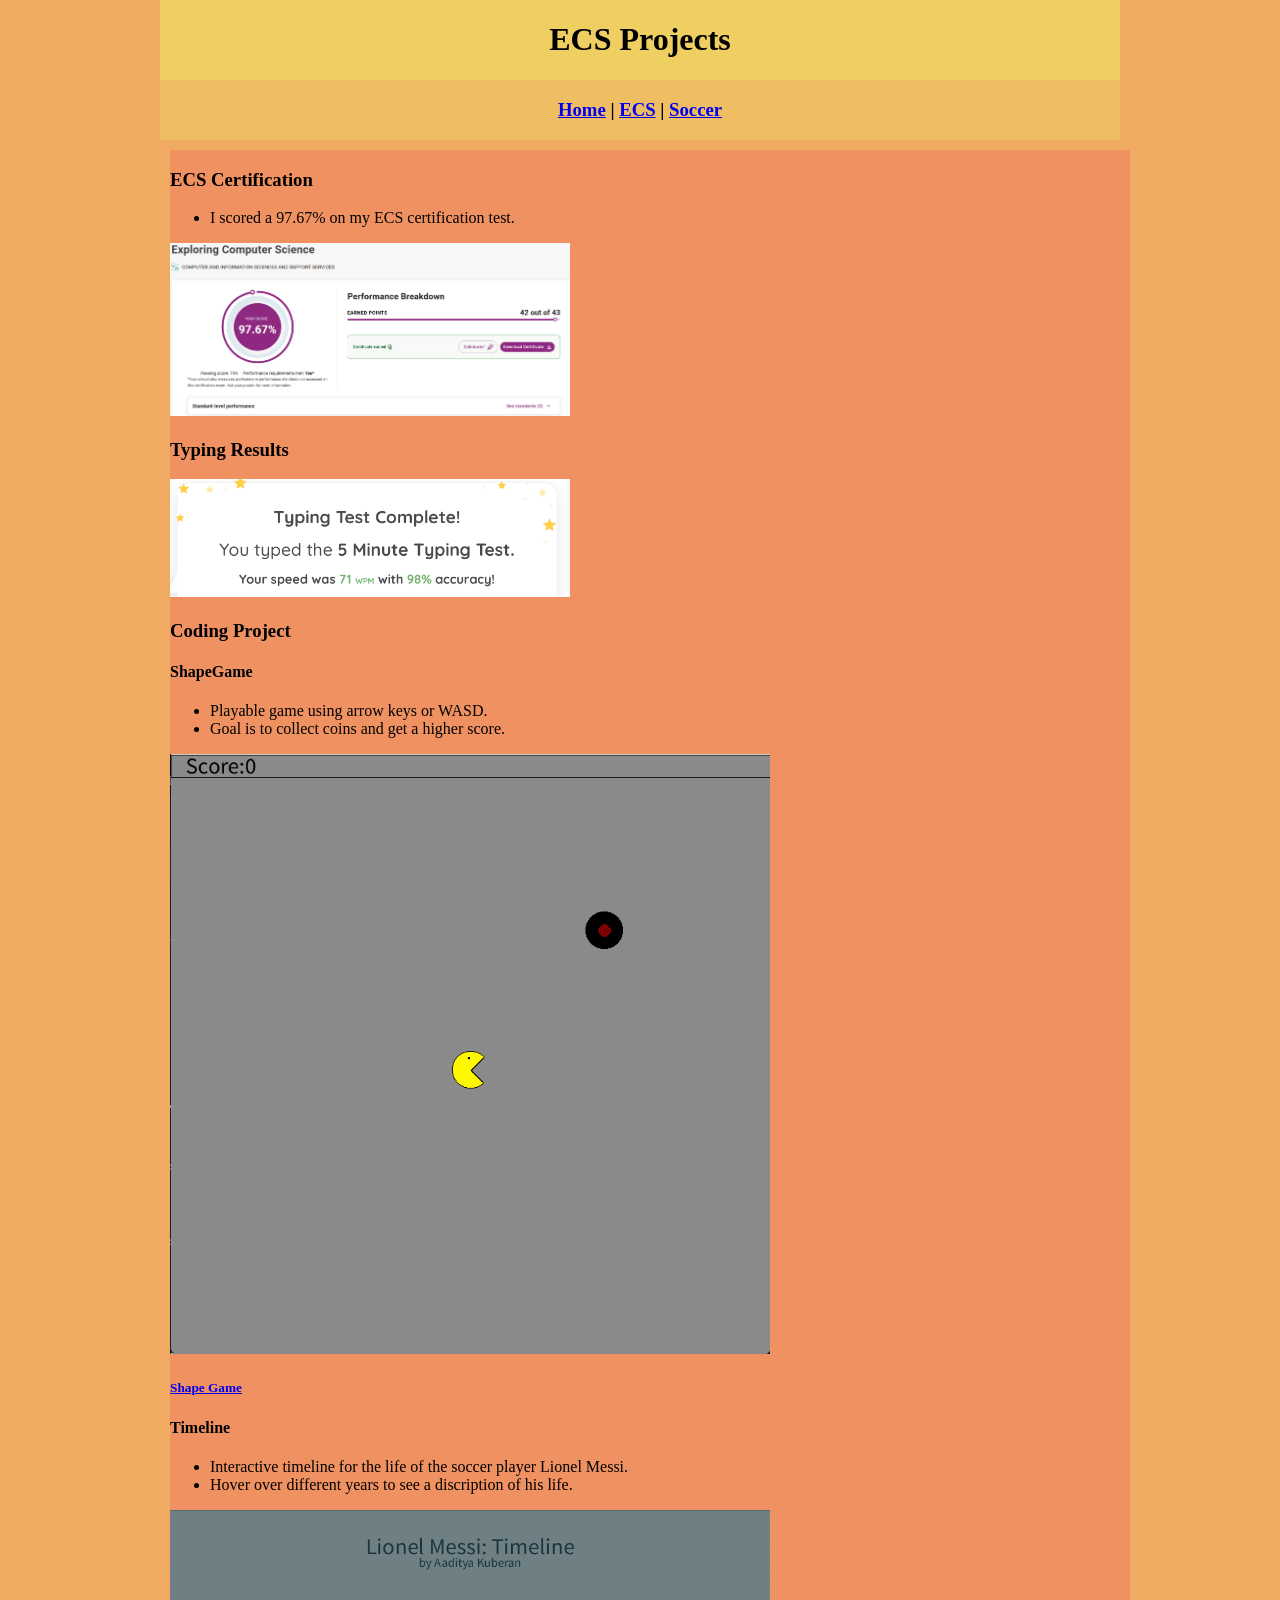
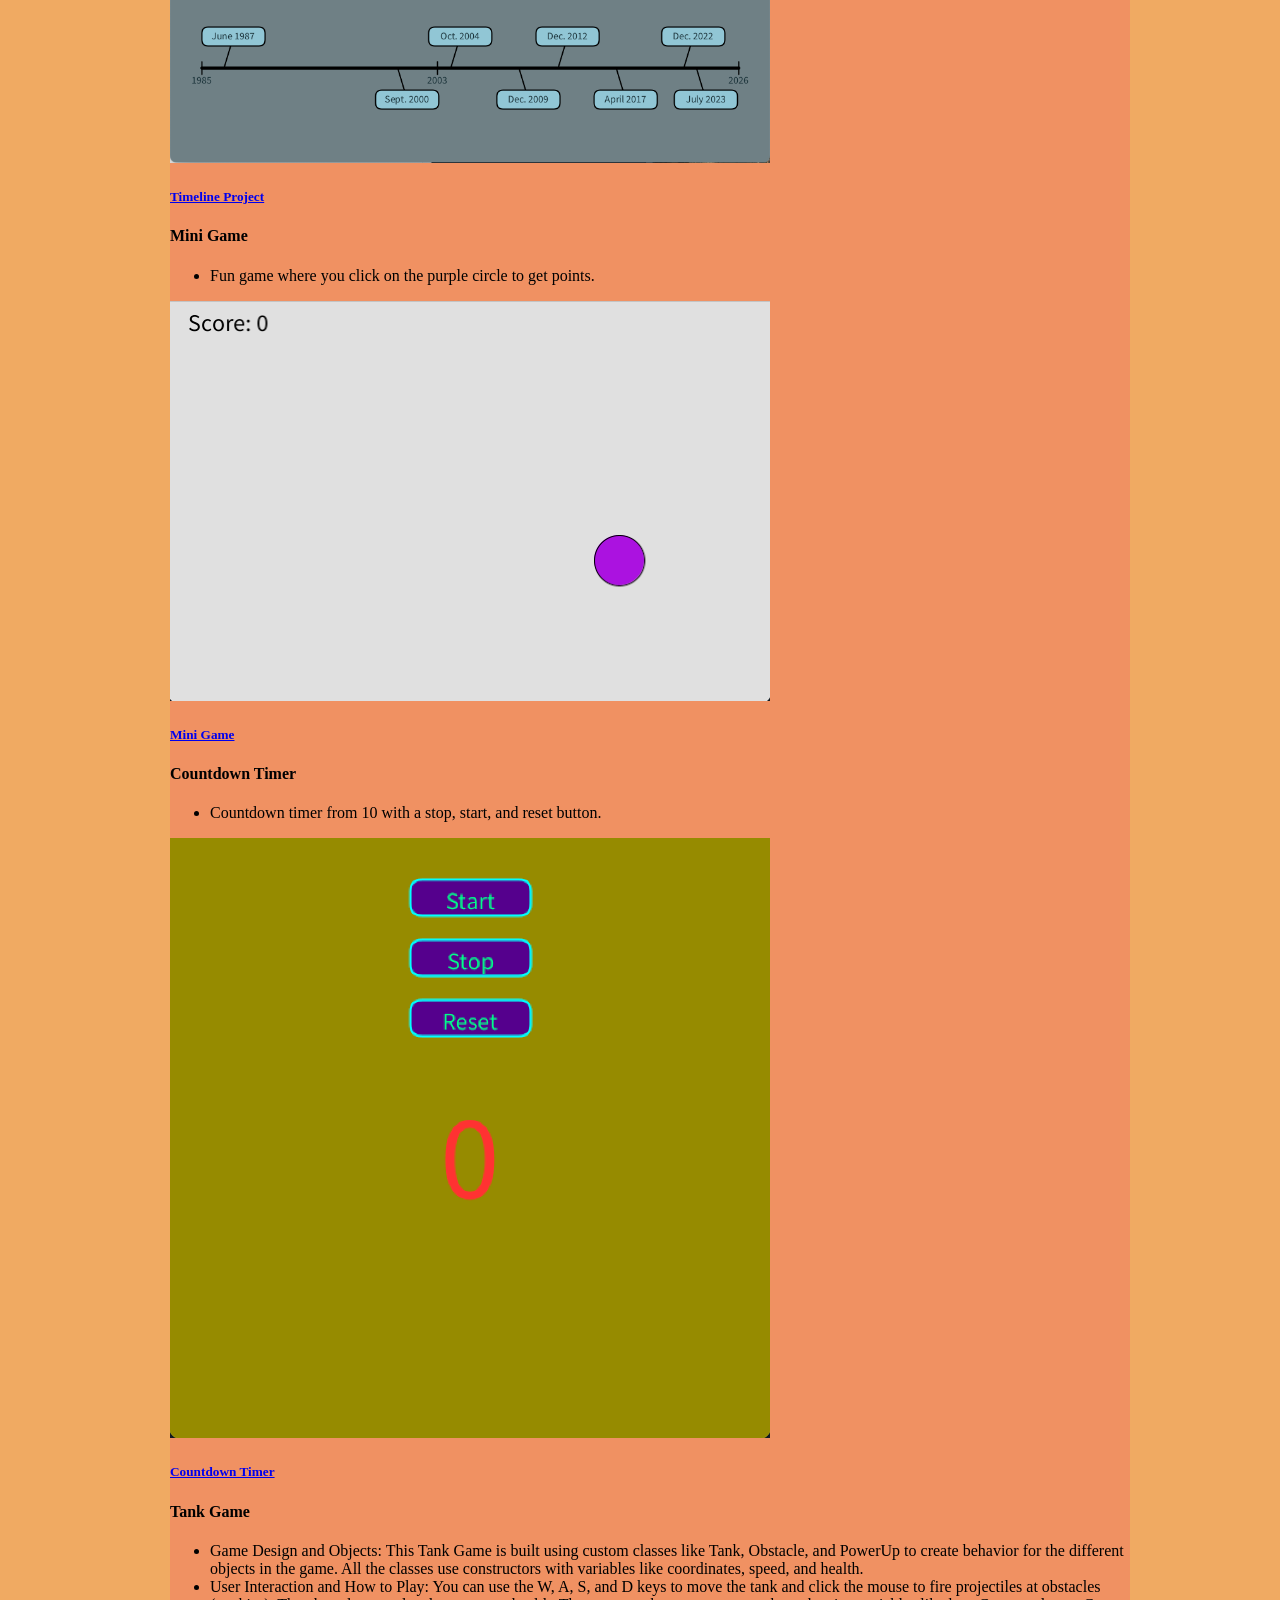
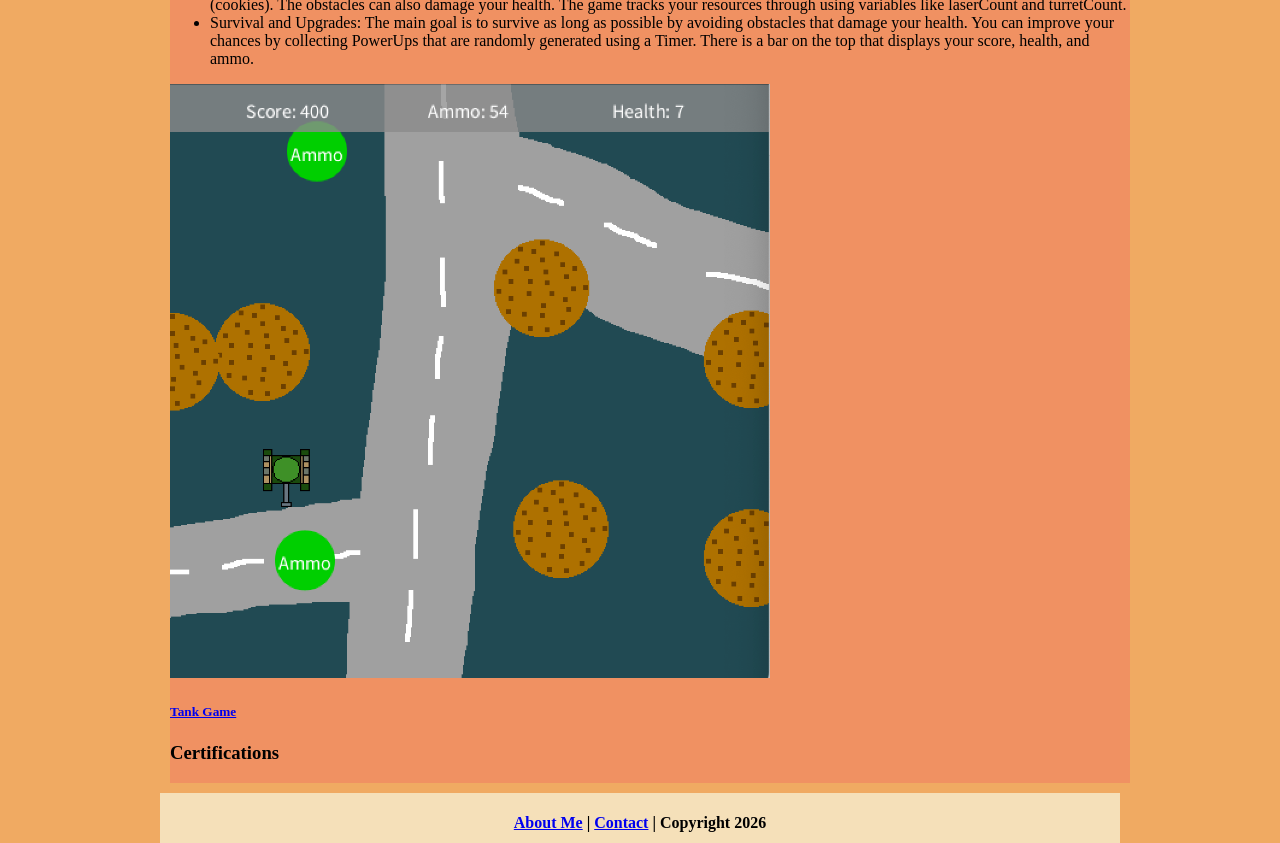
==== commit a9454a13: "Update index.html" ====
--- a/ECS/index.html
+++ b/ECS/index.html
@@ -16,10 +16,10 @@
   </div>
   <div class="content">
 	<h3>ECS Certification</h3>
-	  <img src="../images/ECScertification.png" alt="ECS Certification" width="400"/>
-		<ul>
-			<li> I scored a 97.67% on my ECS certification test. </li>
- 		</ul>
+	  <ul>
+		<li> I scored a 97.67% on my ECS certification test. </li>
+ 	  </ul>
+	  <img src="../images/ECScertificate.png" alt="ECS Certification" width="400"/>
 	<h3>Typing Results</h3>
 	  <img src="../images/TypingSpeedTest.png" alt="Typing Speed" width="400"/>
 	<h3>Coding Project</h3>
